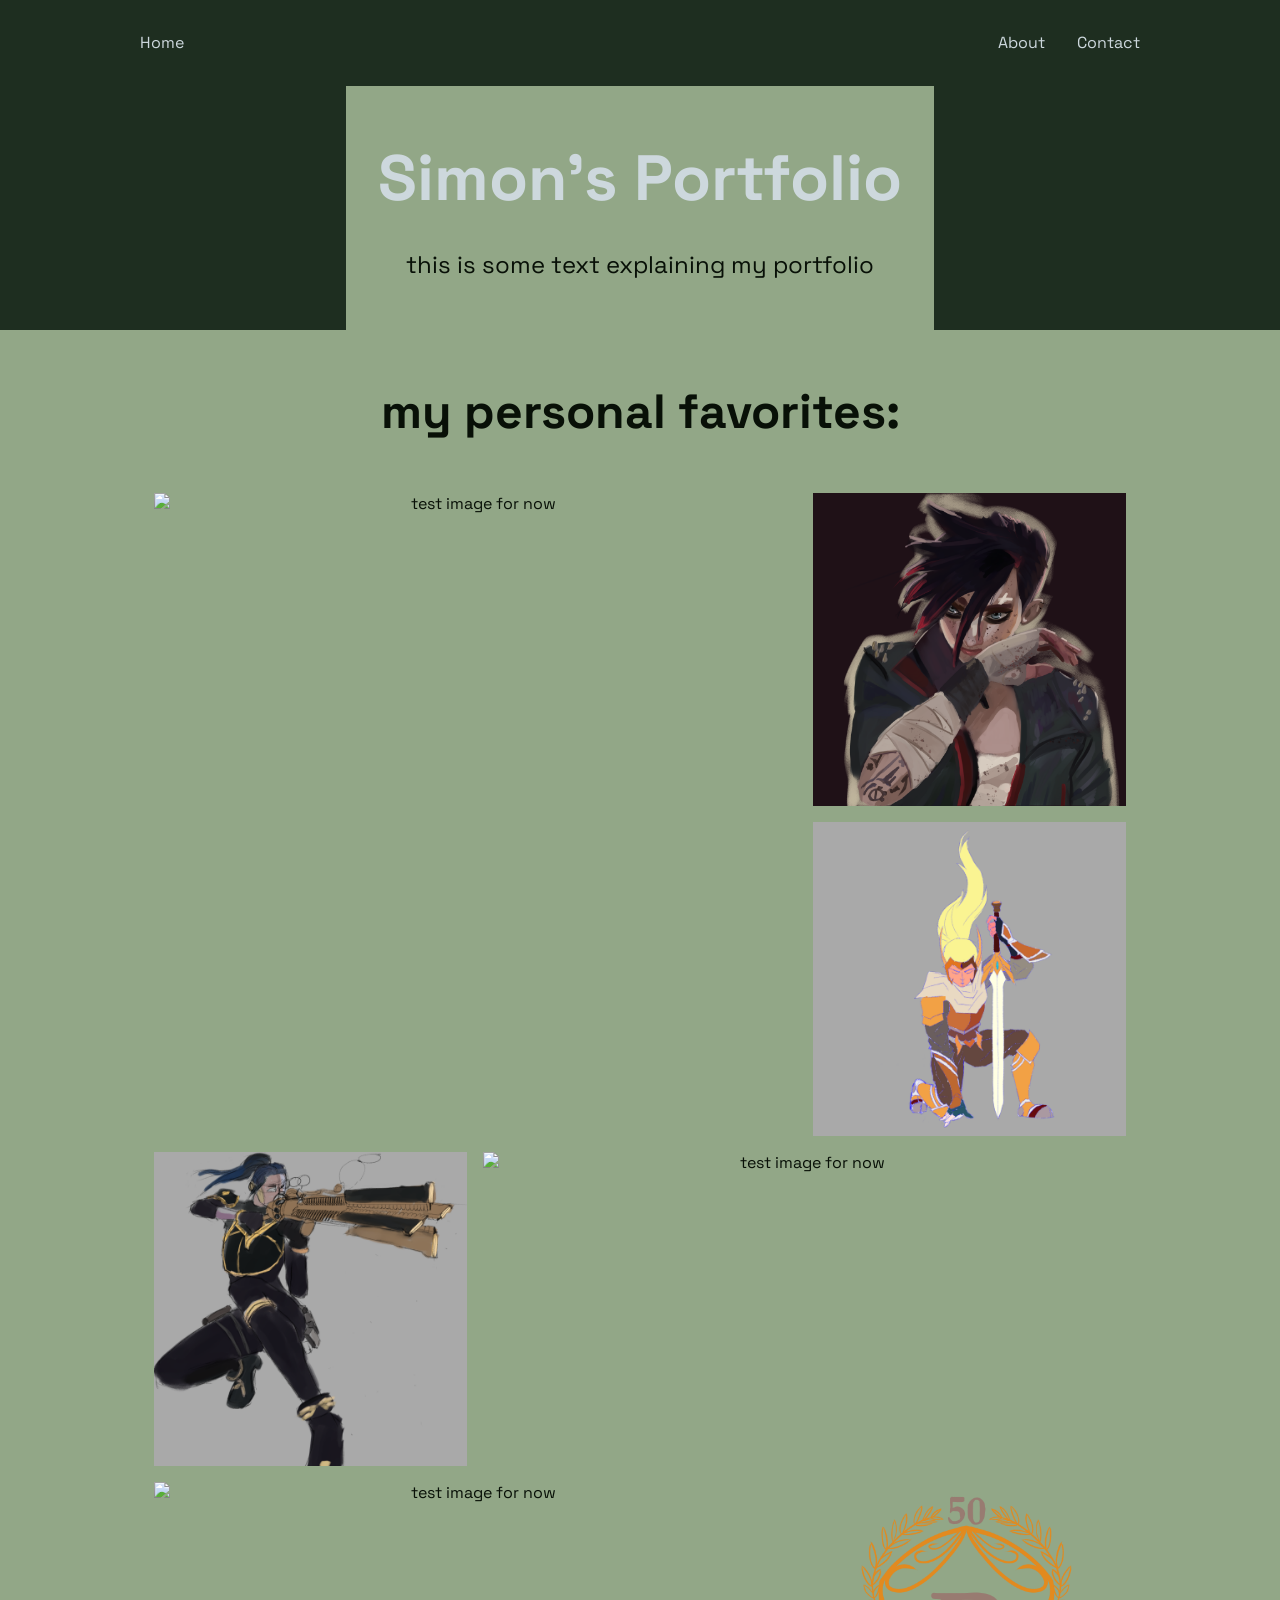
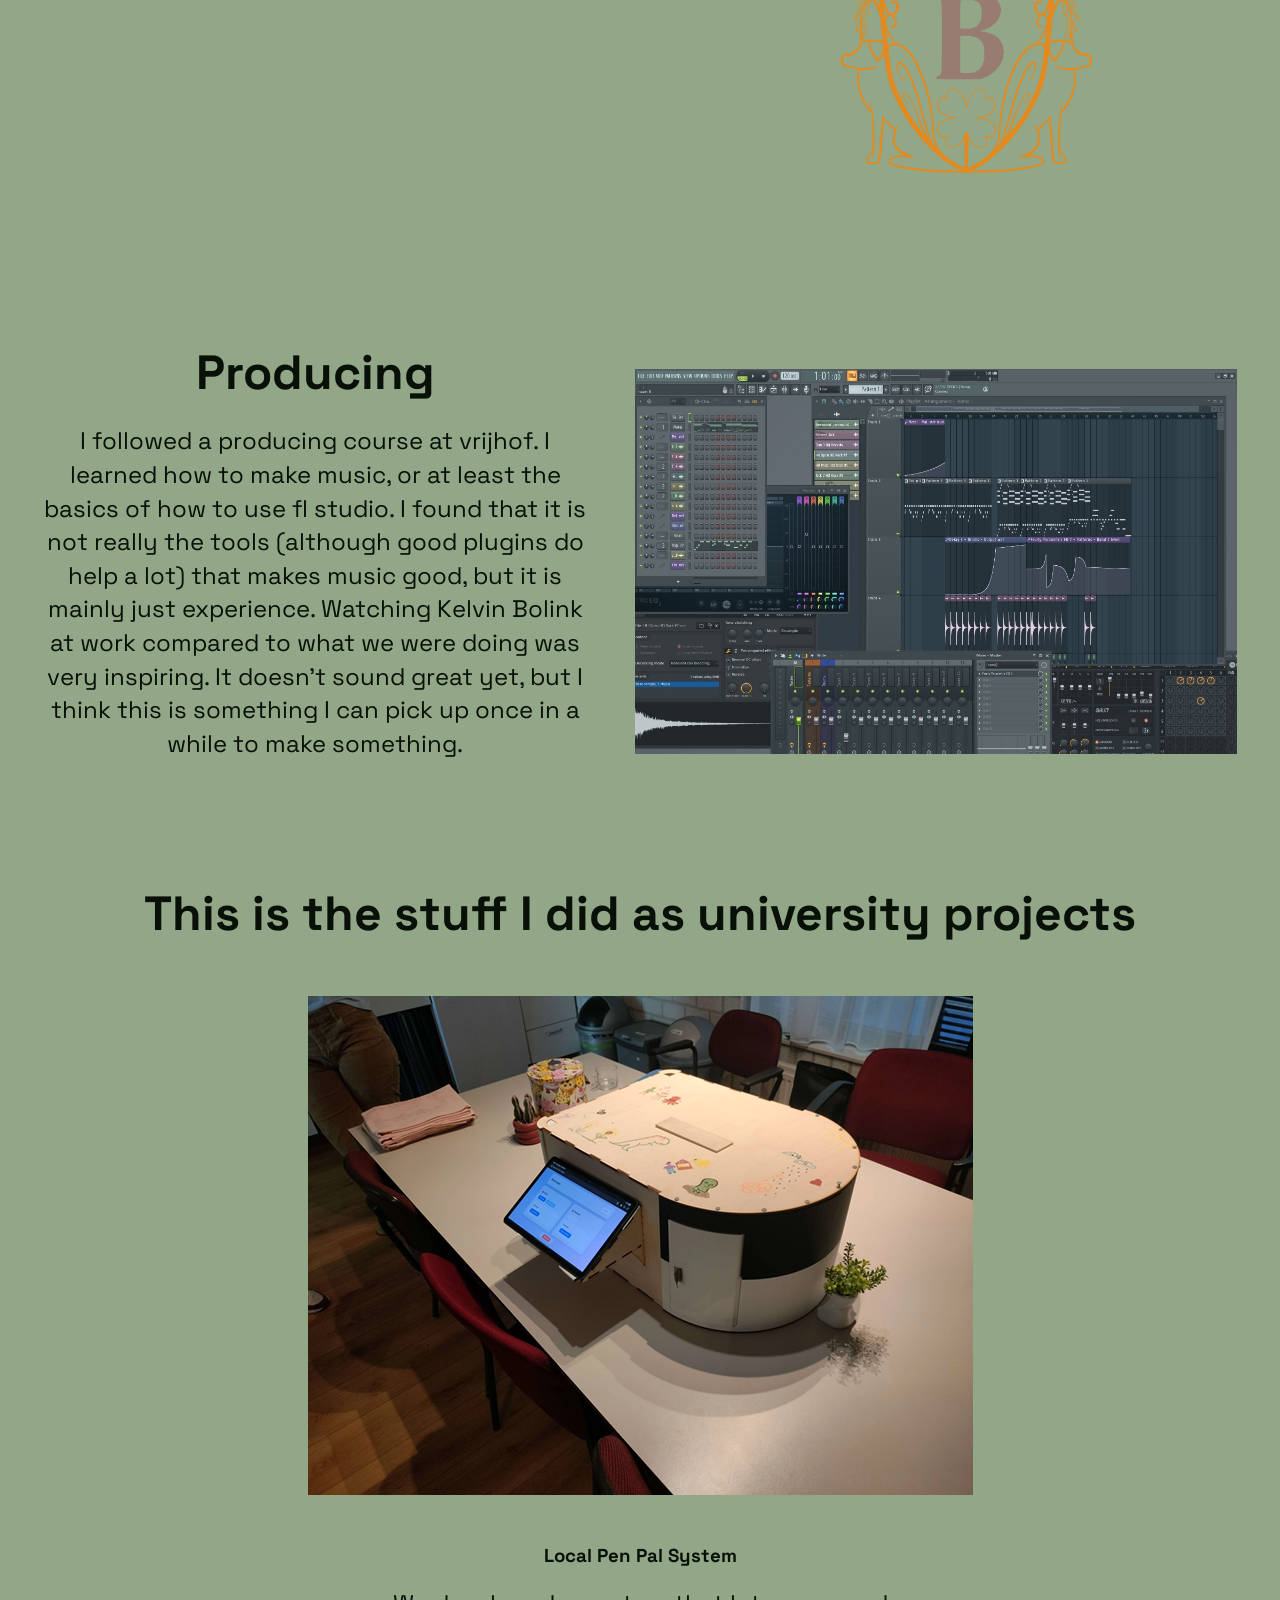
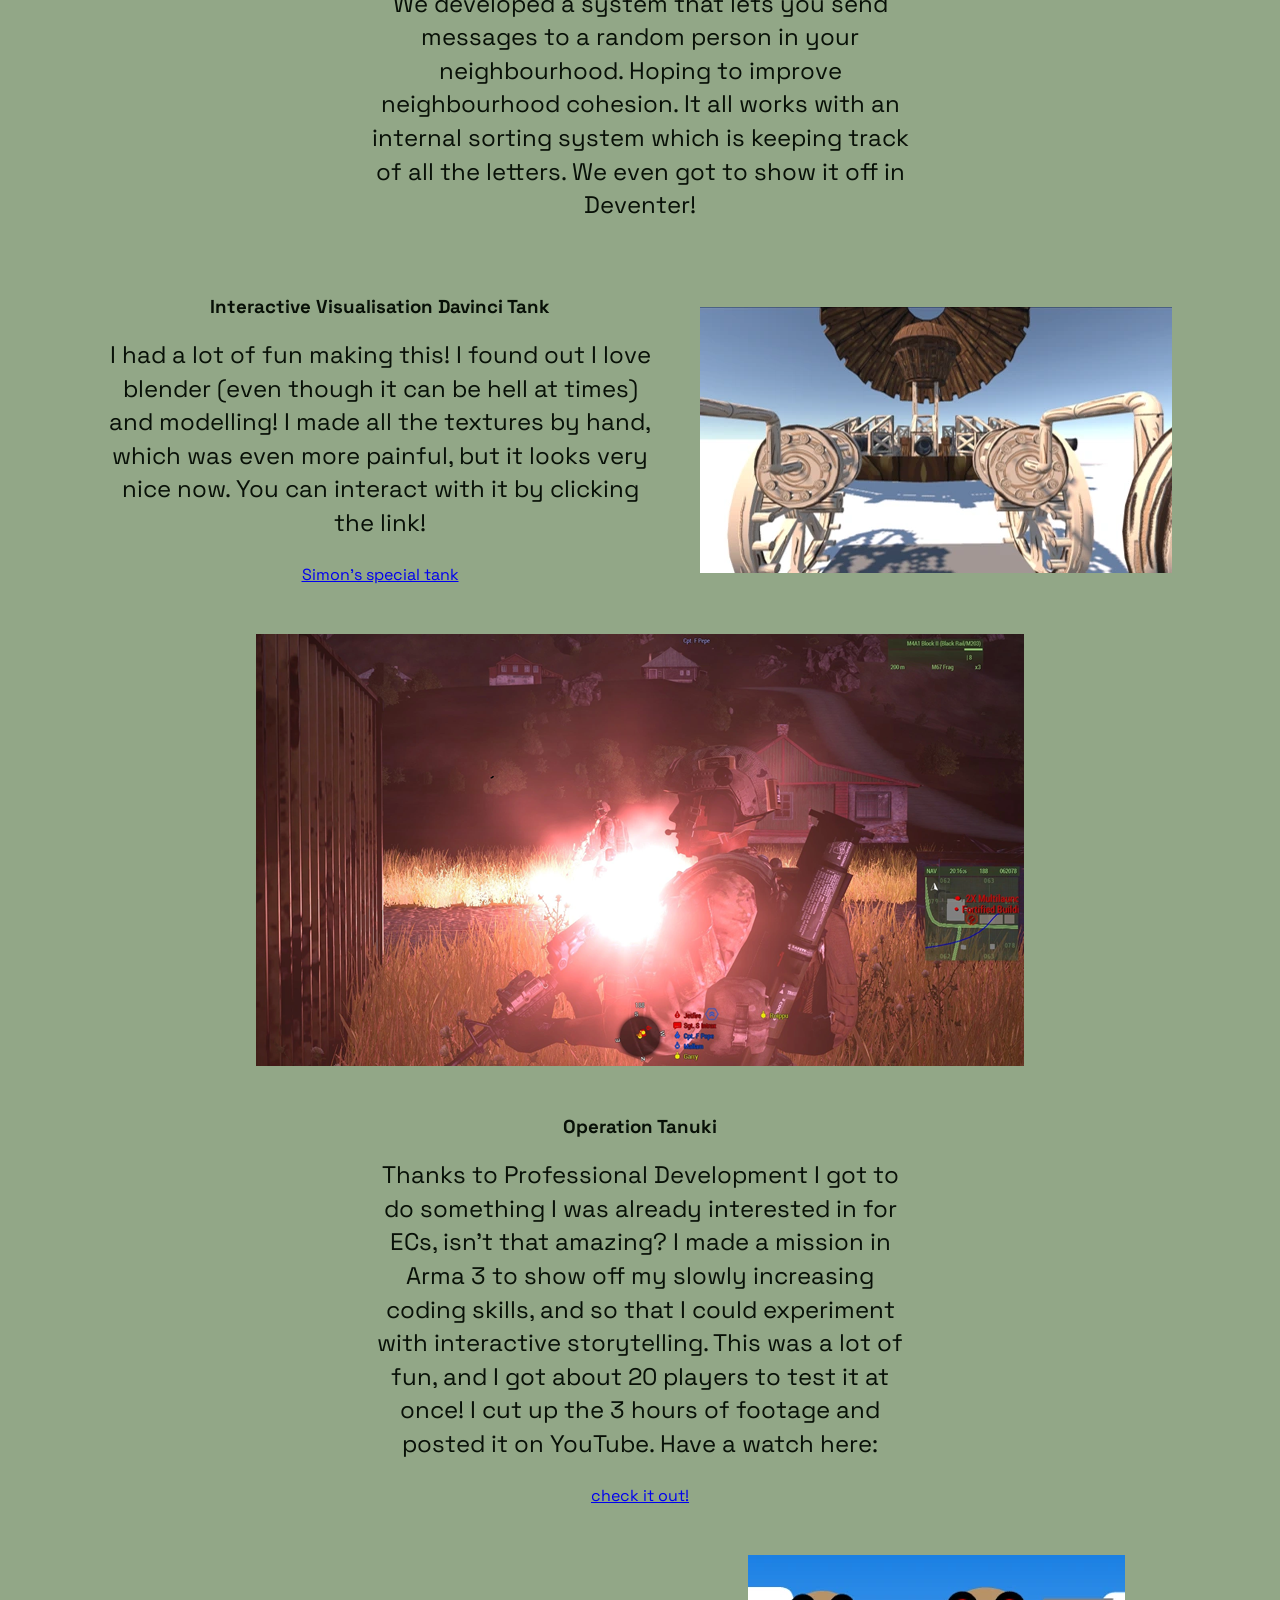
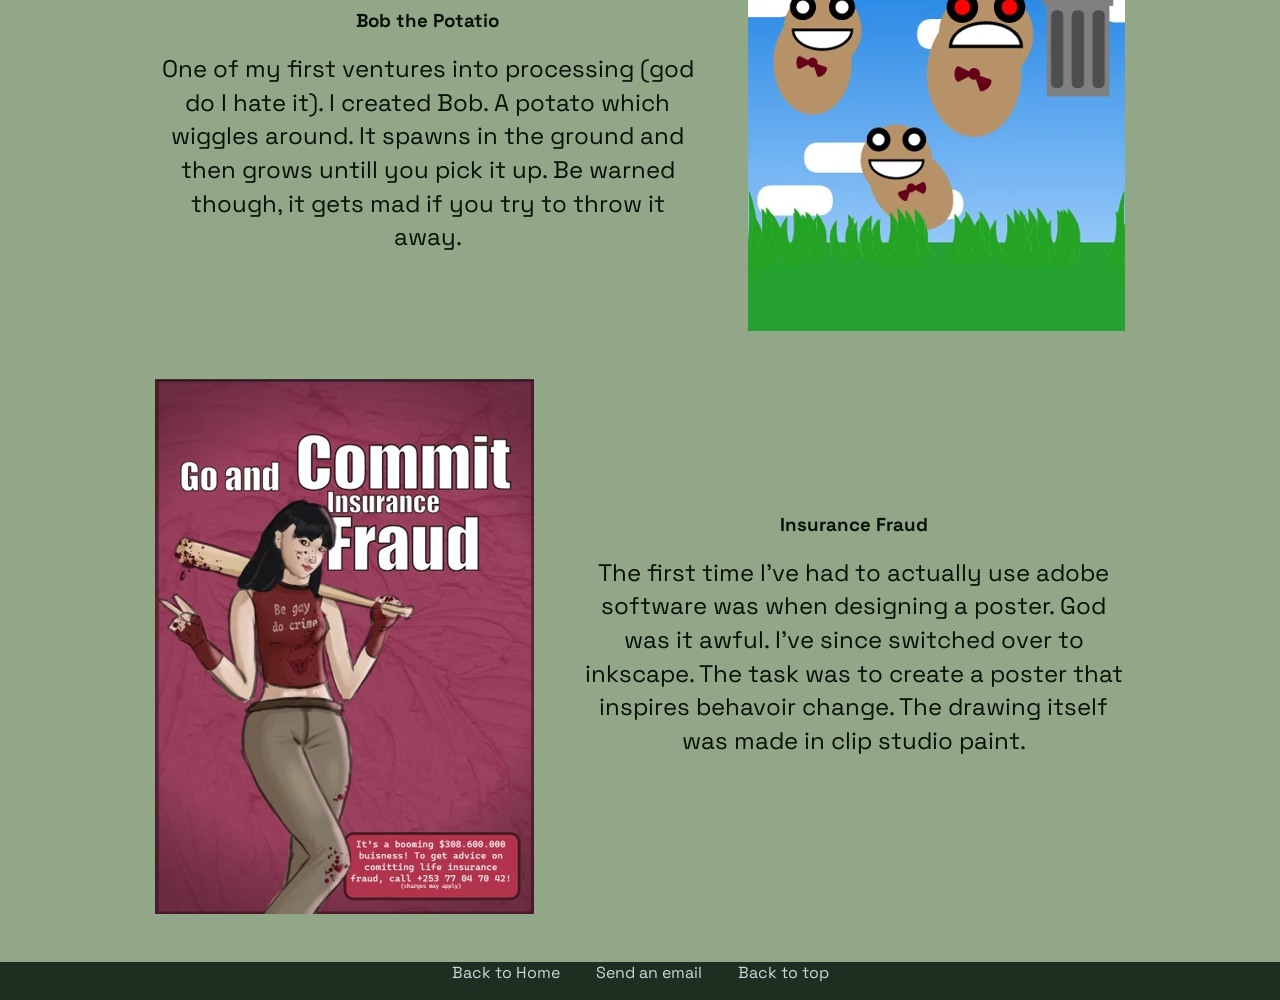
==== Portfolio.html @ a9d41f6f "first try for uploading to repo" ====
<!doctype html>
<html lang="en">
  <head>
    <link rel="preconnect" href="https://fonts.googleapis.com" />
    <link rel="preconnect" href="https://fonts.gstatic.com" crossorigin />
    <link
      href="https://fonts.googleapis.com/css2?family=Space+Grotesk:wght@300..700&display=swap"
      rel="stylesheet"
    />

    <meta charset="utf-8" />
    <meta name="viewport" content="width=device-width, initial-scale=1" />
    <title>Simon's Website</title>
    <link rel="stylesheet" href="css/style.css" />
    <meta name="description" content="" />

    <meta property="og:title" content="" />
    <meta property="og:type" content="" />
    <meta property="og:url" content="" />
    <meta property="og:image" content="" />
    <meta property="og:image:alt" content="" />

    <link rel="icon" href="/favicon.ico" sizes="any" />
    <link rel="icon" href="/icon.svg" type="image/svg+xml" />
    <link rel="apple-touch-icon" href="icon.png" />

    <link rel="manifest" href="site.webmanifest" />
    <meta name="theme-color" content="#fafafa" />
  </head>

  <body>
    <nav>
      <ul>
        <li><a href="index.html">Home</a></li>
        <li><a href="index.html#aboutMe">About</a></li>
        <!--      <li><a href="Portfolio.html">Portfolio</a></li>-->
        <li><a href="Contact.html">Contact</a></li>
      </ul>
    </nav>

    <header>
      <section>
        <h1>Simon's Portfolio</h1>
        <p>this is some text explaining my portfolio</p>
      </section>
    </header>

    <section id="myWork" class="center">
      <h2>my personal favorites:</h2>
      <div class="grid-container">
        <img
          style="grid-area: img1"
          src="img/portfolio/jinx.webp"
          alt="test image for now"
        />
        <img
          style="grid-area: img2"
          src="img/portfolio/Goth VI.webp"
          alt="test image for now"
        />
        <img
          style="grid-area: img3"
          src="img/portfolio/sheRaSword.webp"
          alt="test image for now"
        />
        <img
          style="grid-area: img4"
          src="img/portfolio/zoey full illustration.webp"
          alt="test image for now"
          height="3000"
        />
        <img
          style="grid-area: img5"
          src="img/portfolio/Caitlin sniper pose.webp"
          alt="test image for now"
        />
        <!-- <img
          style="grid-area: img6"
          src="img/portfolio/CVBanner.webp"
          alt="test image for now"
        /> -->
        <img
          style="grid-area: img7"
          src="img/portfolio/Bruijntjes Logo.webp"
          alt="test image for now"
        />
        <img
          style="grid-area: img8"
          src="img/portfolio/quick background.webp"
          alt="test image for now"
        />
      </div>
    </section>

    <section>
      <div class="flex-container">
        <div class="text-container">
          <h2>Producing</h2>
          <p>
            I followed a producing course at vrijhof. I learned how to make
            music, or at least the basics of how to use fl studio. I found that
            it is not really the tools (although good plugins do help a lot)
            that makes music good, but it is mainly just experience. Watching
            Kelvin Bolink at work compared to what we were doing was very
            inspiring. It doesn’t sound great yet, but I think this is something
            I can pick up once in a while to make something.
          </p>
        </div>
        <img src="img/doesThisWork.svg" alt="placeHolder picture" />
      </div>
    </section>

    <section id="uniWork">
      <h2>This is the stuff I did as university projects</h2>

      <div class="flex-container">
        <img src="img/localPenPal.png" alt="placeHolder picture" />
        <div class="text-container">
          <h3>Local Pen Pal System</h3>
          <p>
            We developed a system that lets you send messages to a random person
            in your neighbourhood. Hoping to improve neighbourhood cohesion. It
            all works with an internal sorting system which is keeping track of
            all the letters. We even got to show it off in Deventer!
          </p>
        </div>
      </div>

      <div class="flex-container">
        <div class="text-container">
          <h3>Interactive Visualisation Davinci Tank</h3>
          <p>
            I had a lot of fun making this! I found out I love blender (even
            though it can be hell at times) and modelling! I made all the
            textures by hand, which was even more painful, but it looks very
            nice now. You can interact with it by clicking the link!
          </p>
          <a href="https://simonusios.itch.io/simons-special-tank">
            Simon's special tank
          </a>
        </div>
        <img src="img/DavinciTank.webp" alt="placeHolder picture" />
      </div>

      <div class="flex-container">
        <img src="img/tanuki.png" alt="placeHolder picture" />
        <div class="text-container">
          <h3>Operation Tanuki</h3>
          <p>
            Thanks to Professional Development I got to do something I was
            already interested in for ECs, isn’t that amazing? I made a mission
            in Arma 3 to show off my slowly increasing coding skills, and so
            that I could experiment with interactive storytelling. This was a
            lot of fun, and I got about 20 players to test it at once! I cut up
            the 3 hours of footage and posted it on YouTube. Have a watch here:
          </p>
          <a href="https://www.youtube.com/watch?v=p8fA6jnLp0Q">
            check it out!
          </a>
        </div>
      </div>

      <div class="flex-container">
        <div class="text-container">
          <h3>Bob the Potatio</h3>
          <p>
            One of my first ventures into processing (god do I hate it). I
            created Bob. A potato which wiggles around. It spawns in the ground
            and then grows untill you pick it up. Be warned though, it gets mad
            if you try to throw it away.
          </p>
        </div>
        <img src="img/bobPotato.webp" alt="placeHolder picture" />
      </div>

      <div class="flex-container">
        <img src="img/insuranceFraud.webp" alt="placeHolder picture" />
        <div class="text-container">
          <h3>Insurance Fraud</h3>
          <p>
            The first time I've had to actually use adobe software was when
            designing a poster. God was it awful. I've since switched over to
            inkscape. The task was to create a poster that inspires behavoir
            change. The drawing itself was made in clip studio paint.
          </p>
        </div>
      </div>
    </section>

    <footer>
      <a href="index.html">Back to Home</a>
      <a href="mailto:info@simondebruijn.com">Send an email</a>
      <a href="#myWork">Back to top</a>
    </footer>


    <audio id="waterDrop">
      <source src="sound/waterDrop.mp3" />
    </audio>

    <script src="js/playButtonFx.js"></script>
  </body>
</html>
---- css/style.css ----
/*! HTML5 Boilerplate v9.0.1 | MIT License | https://html5boilerplate.com/ */

/* main.css 3.0.0 | MIT License | https://github.com/h5bp/main.css#readme */
/*
 * What follows is the result of much research on cross-browser styling.
 * Credit left inline and big thanks to Nicolas Gallagher, Jonathan Neal,
 * Kroc Camen, and the H5BP dev community and team.
 */

/* ==========================================================================
   Base styles: opinionated defaults
   ========================================================================== */
/* :root {
  --baseColour: #c3c3c3;
  --primaryColour: #c27ce1;
  --secondaryColour: #007bff;
  --textColour: #010918;
  --accentColour: #f8fff8;
  --accentColourRGB: 150, 150, 150;

} */
:root {
  --baseColour: #1e2e20;
  --primaryColour: #3d563e;
  --primaryLightColour: #92a787;
  --secondaryColour: #7992a0;
  --textColour: #081007;
  --accentColour: #cdd8dd;
  --accentColourRGB: 150, 150, 150;
}

* {
  margin: 0;
  padding: 0;
  box-sizing: border-box;
}

html,
body {
  /*height: 100%;*/
  /*this centers it in the middle of the screen roughly, could be useful*/
}

html {
  color: var(--textColour);
  font-size: 1em;
  line-height: 1.4;
  scroll-behavior: smooth;
  font-family: "Space Grotesk", sans-serif;
}

body {
  background-color: var(--baseColour);
  width: 100%;
  max-width: 2560px;
  aspect-ratio: 16 / 9;
}

header {
  display: flex;
  justify-content: center;
  align-items: center;
  /* height: 100vh; */
}

nav {
  margin: 2em auto 2em auto;
  width: min(1000px, 100%);
  max-height: 5vh;
  color: var(--accentColour);
}

nav ul {
  display: flex;
  align-items: center;
  list-style-type: none;
  gap: 2em;
}

nav li:first-child {
  margin-right: auto;
}

nav a {
  text-decoration: none;
  color: var(--accentColour);
}

nav a:hover {
  text-decoration: underline;
}

section {
  padding: 3em min(2em, 15%);
  background-color: var(--primaryLightColour);
  text-align: center;
  /* max-height: 50vh; */
}

section p {
  margin-top: 1em;
  font-size: 1.5rem;
}

/* section#myWork {
  background-color: var(--secondaryColour);
} */

#aboutMe {
  background-color: var(--primaryColour);
}

details {
  margin-top: 1em;
  background-color: var(--primaryColour);
}

details summary {
  padding: 1em;
  font-size: 1.7rem;
}

details p {
  padding: 0 2em 2em 2em;
}

footer {
  padding-bottom: 1em;
  text-align: center;
  color: var(--accentColour);
}
footer a {
  margin: 0 1em;
  text-decoration: none;
  color: var(--accentColour);
}

footer a:hover {
  text-decoration: underline;
}

h1 {
  color: var(--accentColour);
  font-size: 4em;
}

h2 {
  font-size: 3rem;
}

p {
  margin-top: 0.2em;
}

img {
  max-width: 100%;
  height: auto;
  display: block; 
}

.center {
  display: flex;
  flex-direction: column;
  justify-content: center;
  align-items: center;
  text-align: center;
  margin: auto;
}

.gradient {
  background: var(--baseColour);
  background: linear-gradient(
    0deg,
    var(--baseColour) 0%,
    var(--primaryColour) 50%,
    var(--primaryLightColour) 100%
  );
}

.flex-container {
  margin-top: 3em;
  display: flex;
  justify-content: center;
  align-items: center;
  flex-wrap: wrap;
  gap: 3em;
}

.text-container {
  flex: 0 1 34em;
}

.text-container p {
  margin: 0.75em 0 1em 0;
  font-size: 1.5rem;
}

.grid-container {
  margin: 3em, 10vw, 3em, 10vw;
  padding-top: 3em;
  display: grid;
  width: 80%;
  grid-template-columns: repeat(3, 1fr);
  grid-template-rows: repeat(4, auto);
  grid-template-areas:
    "img1 img1 img2"
    "img1 img1 img3"
    "img5 img4 img4"
    "img8 img8 img7";
  gap: 1em;
}

.grid-container img {
  /* display: block; */
  object-fit: contain;
  width: 100%;
  height: 100%;
  transition: 100ms ease;
}

.grid-container img:hover {
  transform: scale(1.1);
}

.button-group {
  display: flex;
  justify-content: center;
  align-items: center;
  text-align: center;
  gap: 2em;
  margin-top: 2em;
}

.button-class {
  background-color: rgba(var(--accentColourRGB), 0.6);
  border: 4px solid var(--accentColour);
  color: white;
  padding: 10px 20px;
  text-align: center;
  text-decoration: none;
  display: inline-block;
  font-size: 16px;
  /*margin: .75em 0 1em 0;*/
  cursor: pointer;
  border-radius: 20px;
}

/*
 * Remove text-shadow in selection highlight:
 * https://twitter.com/miketaylr/status/12228805301
 *
 * Customize the background color to match your design.
 */

::-moz-selection {
  background: #b3d4fc;
  text-shadow: none;
}

::selection {
  background: #b3d4fc;
  text-shadow: none;
}

/*
 * A better looking default horizontal rule
 */

hr {
  display: block;
  height: 1px;
  border: 0;
  border-top: 1px solid #ccc;
  margin: 1em 0;
  padding: 0;
}

/*
 * Remove the gap between audio, canvas, iframes,
 * images, videos and the bottom of their containers:
 * https://github.com/h5bp/html5-boilerplate/issues/440
 */

audio,
canvas,
iframe,
img,
svg,
video {
  vertical-align: middle;
}

/*
 * Remove default fieldset styles.
 */

fieldset {
  border: 0;
  margin: 0;
  padding: 0;
}

/*
 * Allow only vertical resizing of textareas.
 */

textarea {
  resize: vertical;
}

/* ==========================================================================
   Author's custom styles
   ========================================================================== */

/* ==========================================================================
   Helper classes
   ========================================================================== */

/*
 * Hide visually and from screen readers
 */

.hidden,
[hidden] {
  display: none !important;
}

/*
 * Hide only visually, but have it available for screen readers:
 * https://snook.ca/archives/html_and_css/hiding-content-for-accessibility
 *
 * 1. For long content, line feeds are not interpreted as spaces and small width
 *    causes content to wrap 1 word per line:
 *    https://medium.com/@jessebeach/beware-smushed-off-screen-accessible-text-5952a4c2cbfe
 */

.visually-hidden {
  border: 0;
  clip: rect(0, 0, 0, 0);
  height: 1px;
  margin: -1px;
  overflow: hidden;
  padding: 0;
  position: absolute;
  white-space: nowrap;
  width: 1px;
  /* 1 */
}

/*
 * Extends the .visually-hidden class to allow the element
 * to be focusable when navigated to via the keyboard:
 * https://www.drupal.org/node/897638
 */

.visually-hidden.focusable:active,
.visually-hidden.focusable:focus {
  clip: auto;
  height: auto;
  margin: 0;
  overflow: visible;
  position: static;
  white-space: inherit;
  width: auto;
}

/*
 * Hide visually and from screen readers, but maintain layout
 */

.invisible {
  visibility: hidden;
}

/*
 * Clearfix: contain floats
 *
 * The use of `table` rather than `block` is only necessary if using
 * `::before` to contain the top-margins of child elements.
 */

.clearfix::before,
.clearfix::after {
  content: "";
  display: table;
}

.clearfix::after {
  clear: both;
}

/* ==========================================================================
   EXAMPLE Media Queries for Responsive Design.
   These examples override the primary ('mobile first') styles.
   Modify as content requires.
   ========================================================================== */
/* these pixel values have to be adjusted up to the point where the wrapping happens and stuff moves when you make the screen smaller */
@media (max-width: 988px) {
  header {
    text-align: center;
  }
  header .text-container {
    padding-top: 0;
  }
}

/* these pixel values have to be adjusted up to the point where the navbar links start to collide */
@media (max-width: 640px) {
  nav li {
    display: none;
  }
  /*block any buttons except the first ant the last*/
  nav li:first-child,
  nav li:last-child {
    display: block;
  }

  header {
    margin-top: 0;
  }

  .button-class {
    margin-top: 0.5em;
    width: 100%;
  }
  /*allign everything into a vertical collum*/
  .grid-container {
    display: flex;
    flex-direction: column;
  }

  .text-container p {
    font-size: 0.9rem;
  }

  h2 {
    font-size: 1.5rem;
  }
}

@media only screen and (min-width: 35em) {
  /* Style adjustments for viewports that meet the condition */
}

@media print,
  (-webkit-min-device-pixel-ratio: 1.25),
  (min-resolution: 1.25dppx),
  (min-resolution: 120dpi) {
  /* Style adjustments for high resolution devices */
}

/* ==========================================================================
   Print styles.
   Inlined to avoid the additional HTTP request:
   https://www.phpied.com/delay-loading-your-print-css/
   ========================================================================== */

@media print {
  *,
  *::before,
  *::after {
    background: #fff !important;
    color: #000 !important;
    /* Black prints faster */
    box-shadow: none !important;
    text-shadow: none !important;
  }

  a,
  a:visited {
    text-decoration: underline;
  }

  a[href]::after {
    content: " (" attr(href) ")";
  }

  abbr[title]::after {
    content: " (" attr(title) ")";
  }

  /*
   * Don't show links that are fragment identifiers,
   * or use the `javascript:` pseudo protocol
   */
  a[href^="#"]::after,
  a[href^="javascript:"]::after {
    content: "";
  }

  pre {
    white-space: pre-wrap !important;
  }

  pre,
  blockquote {
    border: 1px solid #999;
    page-break-inside: avoid;
  }

  tr,
  img {
    page-break-inside: avoid;
  }

  p,
  h2,
  h3 {
    orphans: 3;
    widows: 3;
  }

  h2,
  h3 {
    page-break-after: avoid;
  }
}
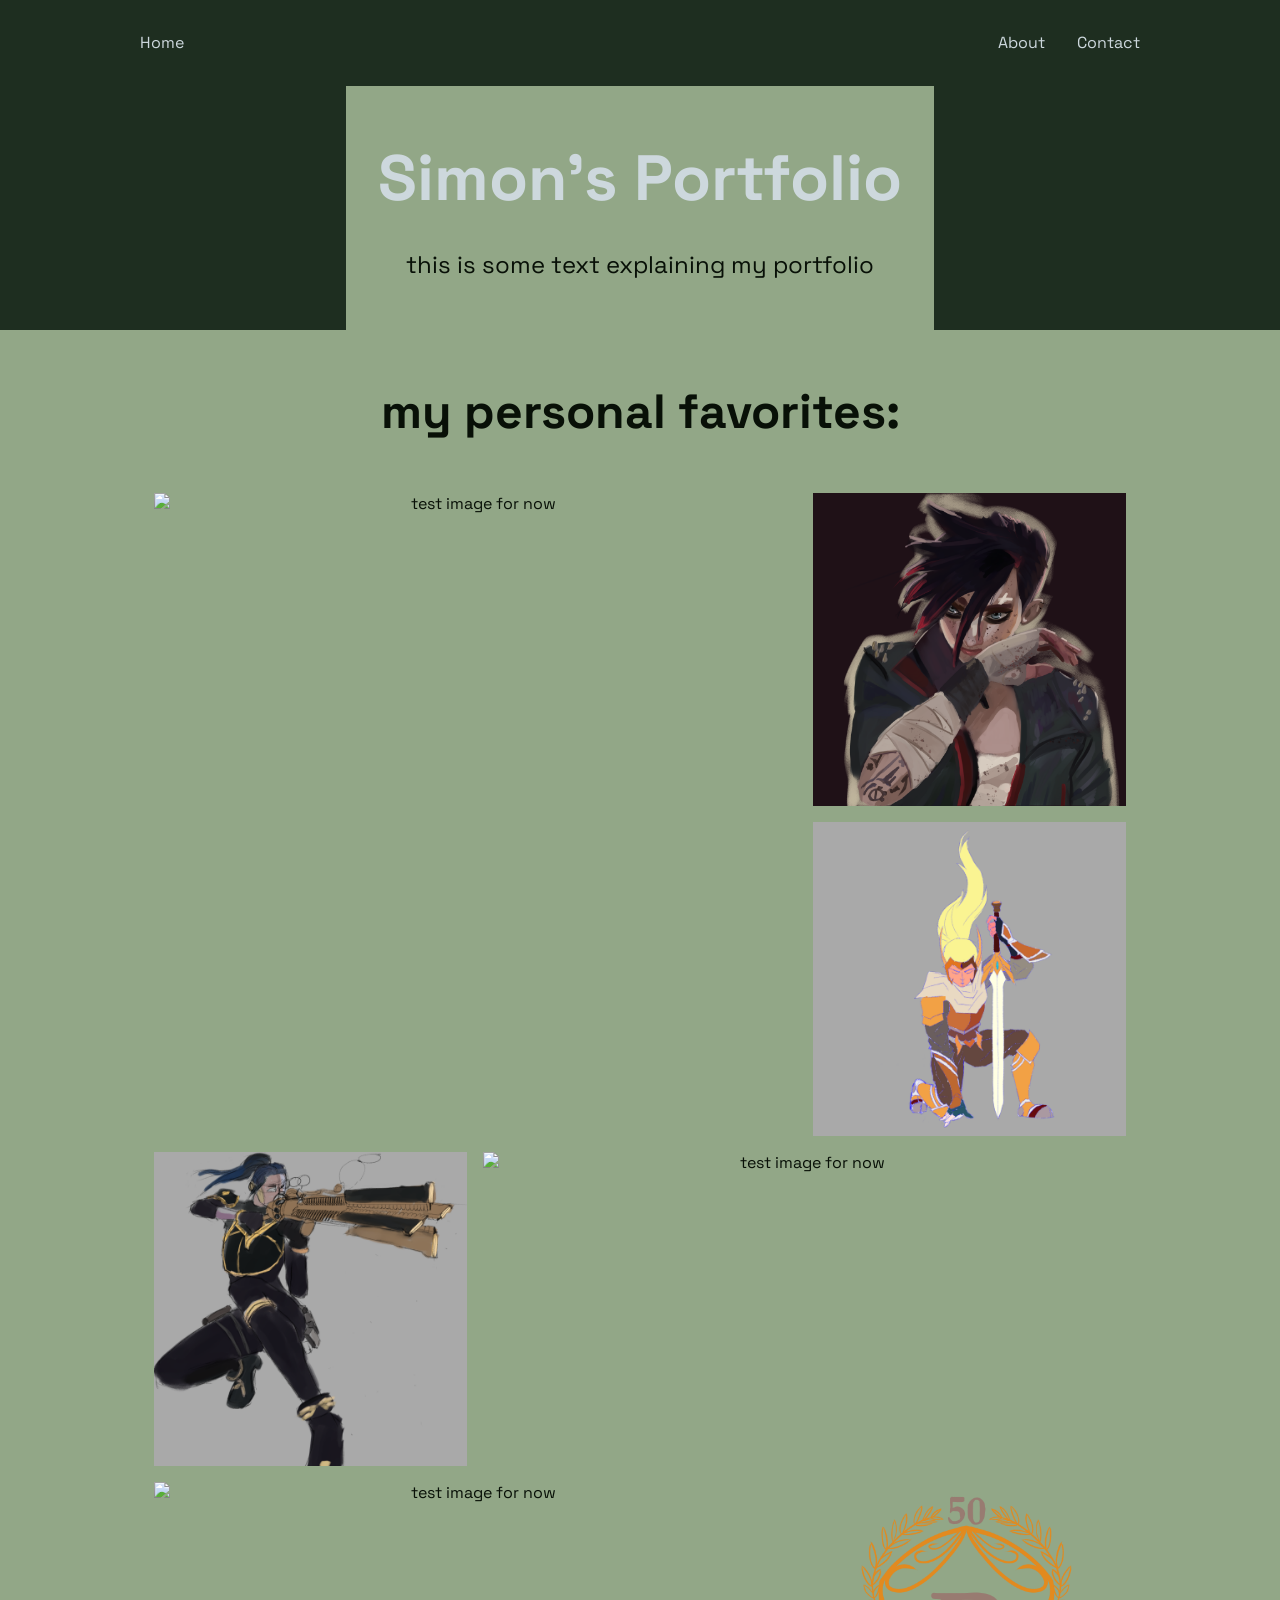
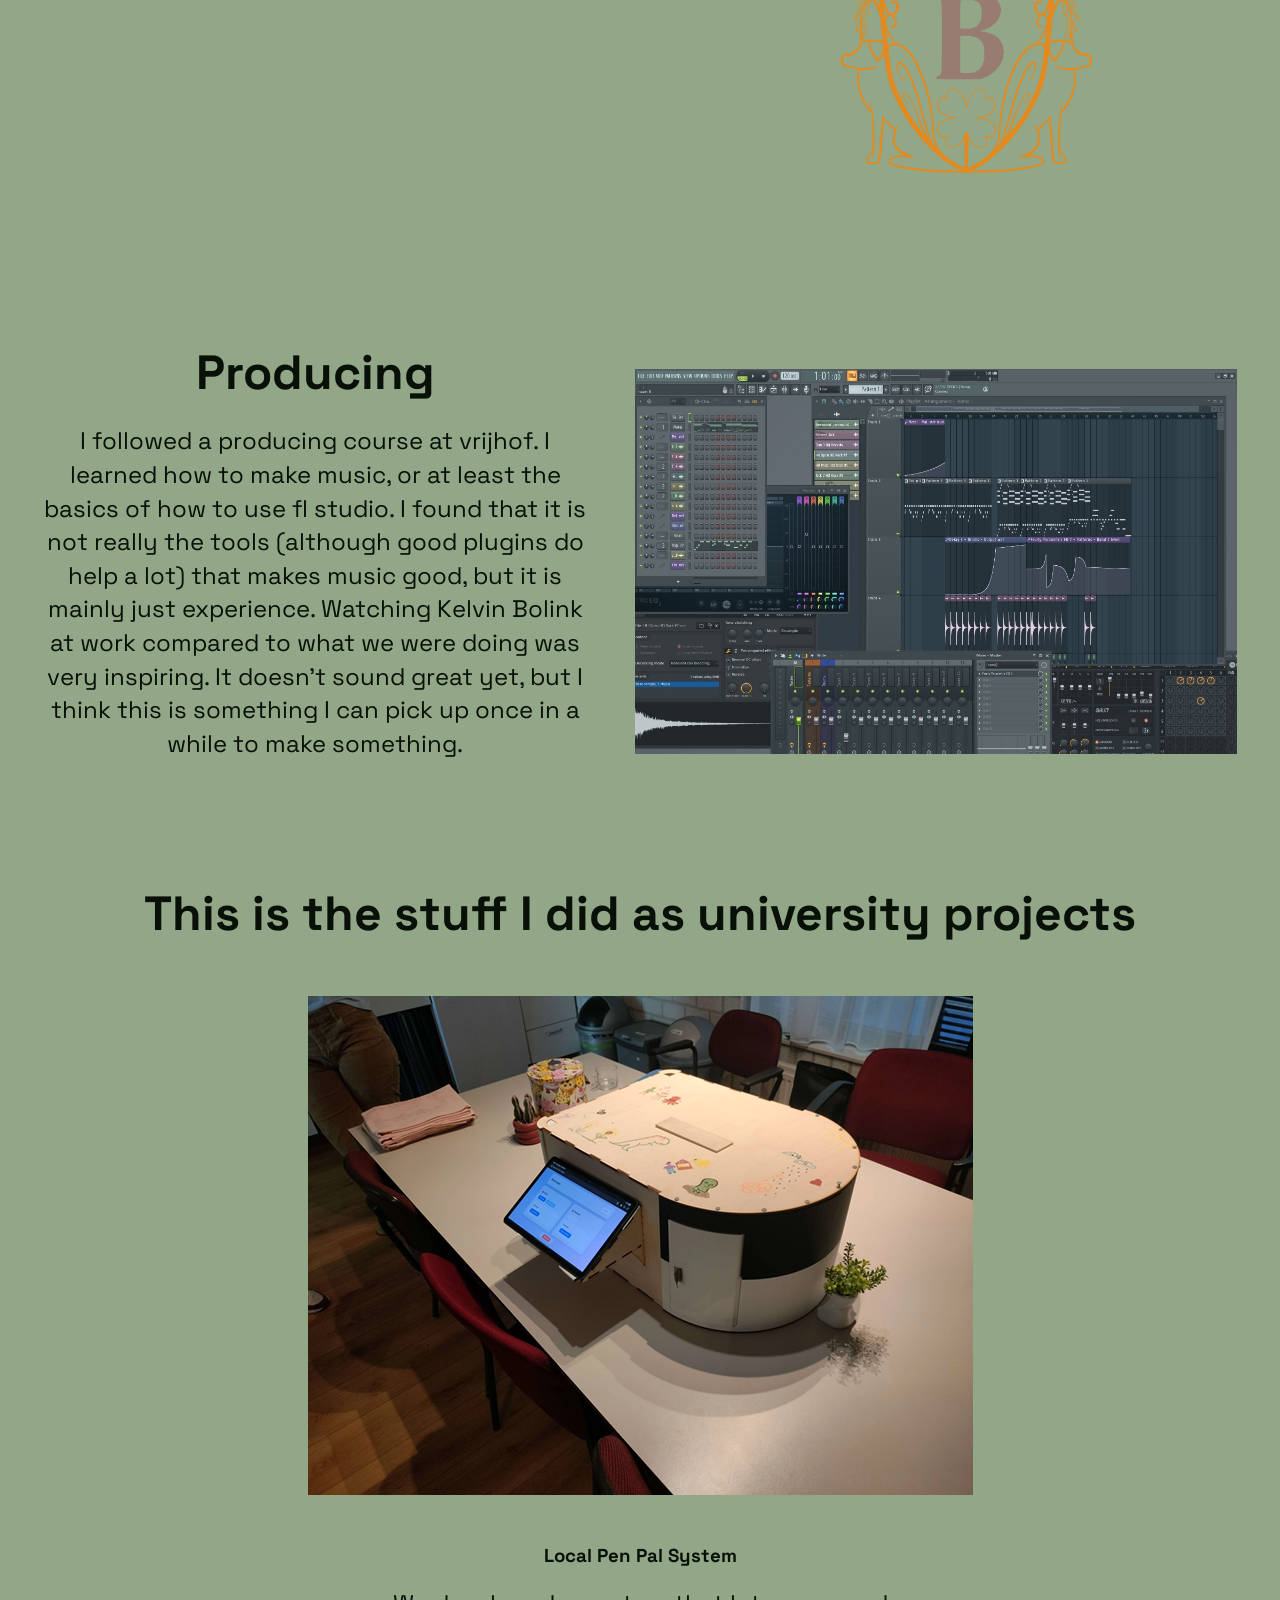
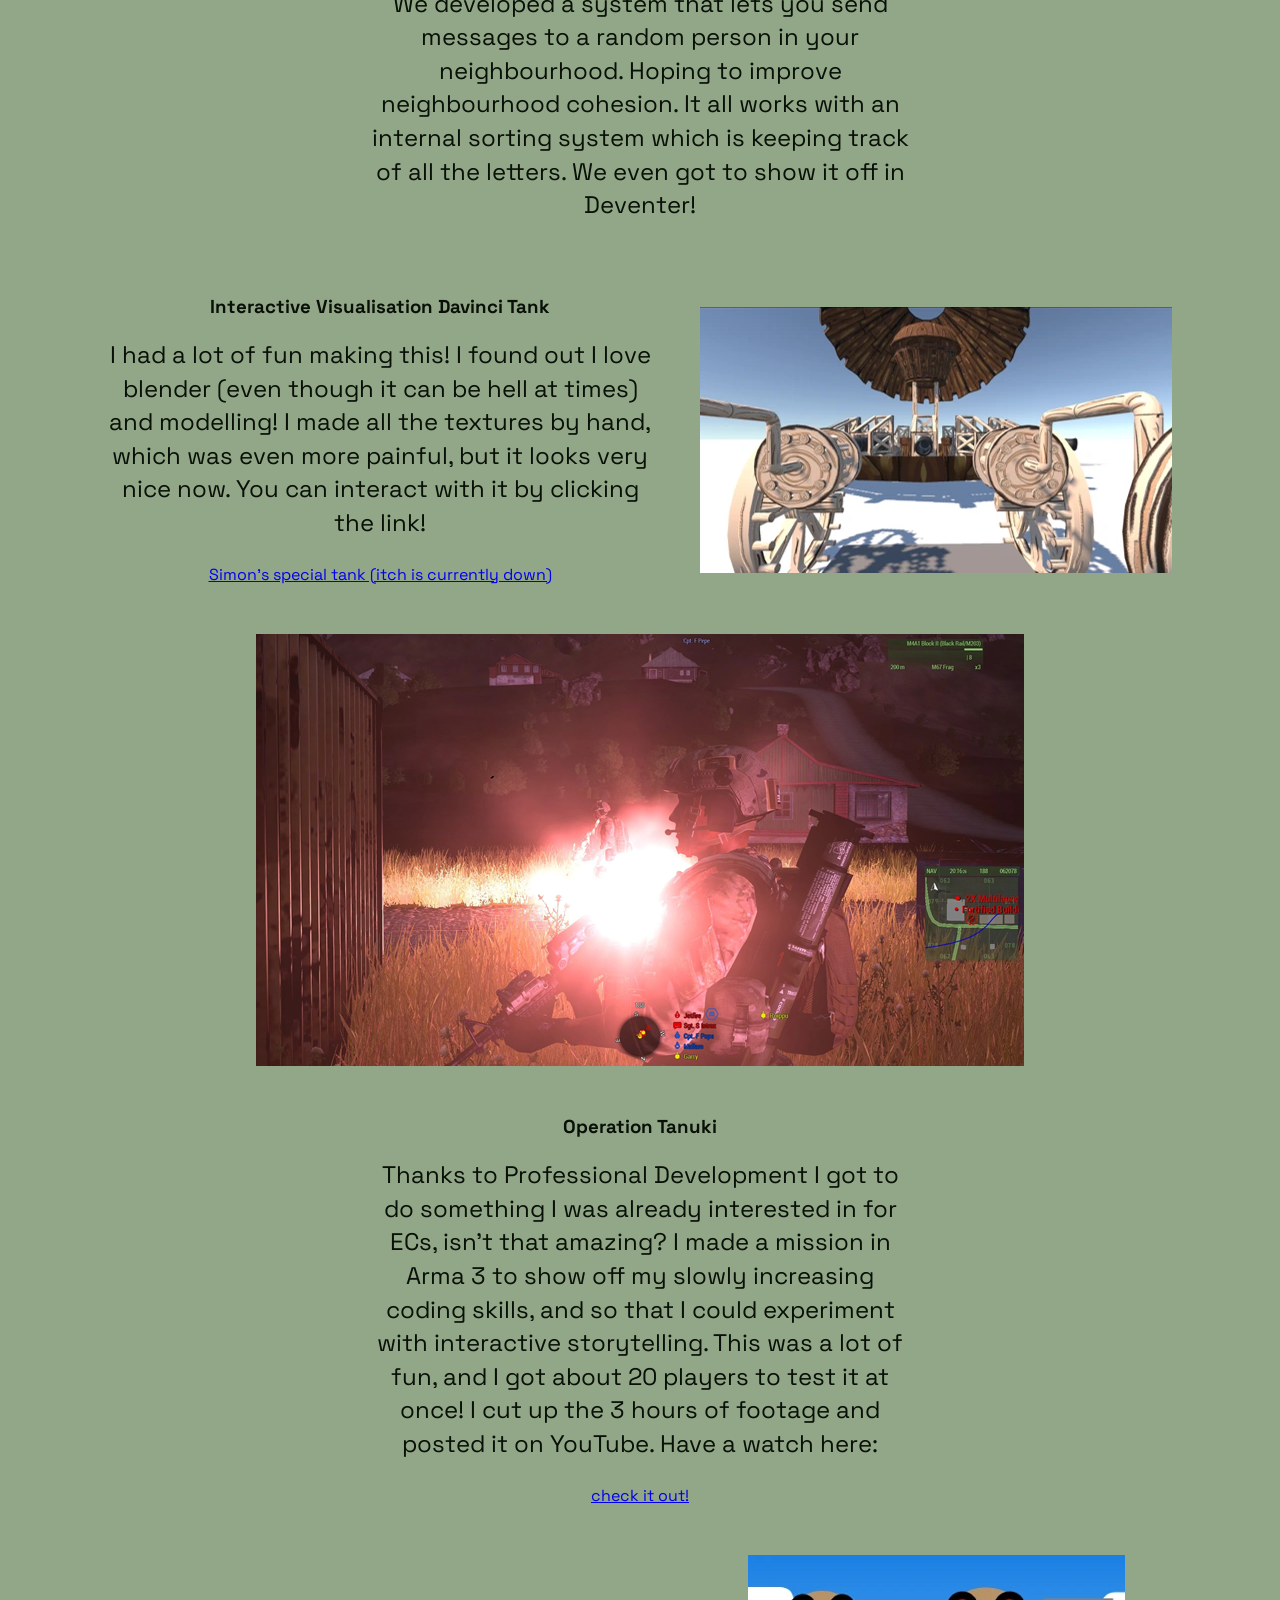
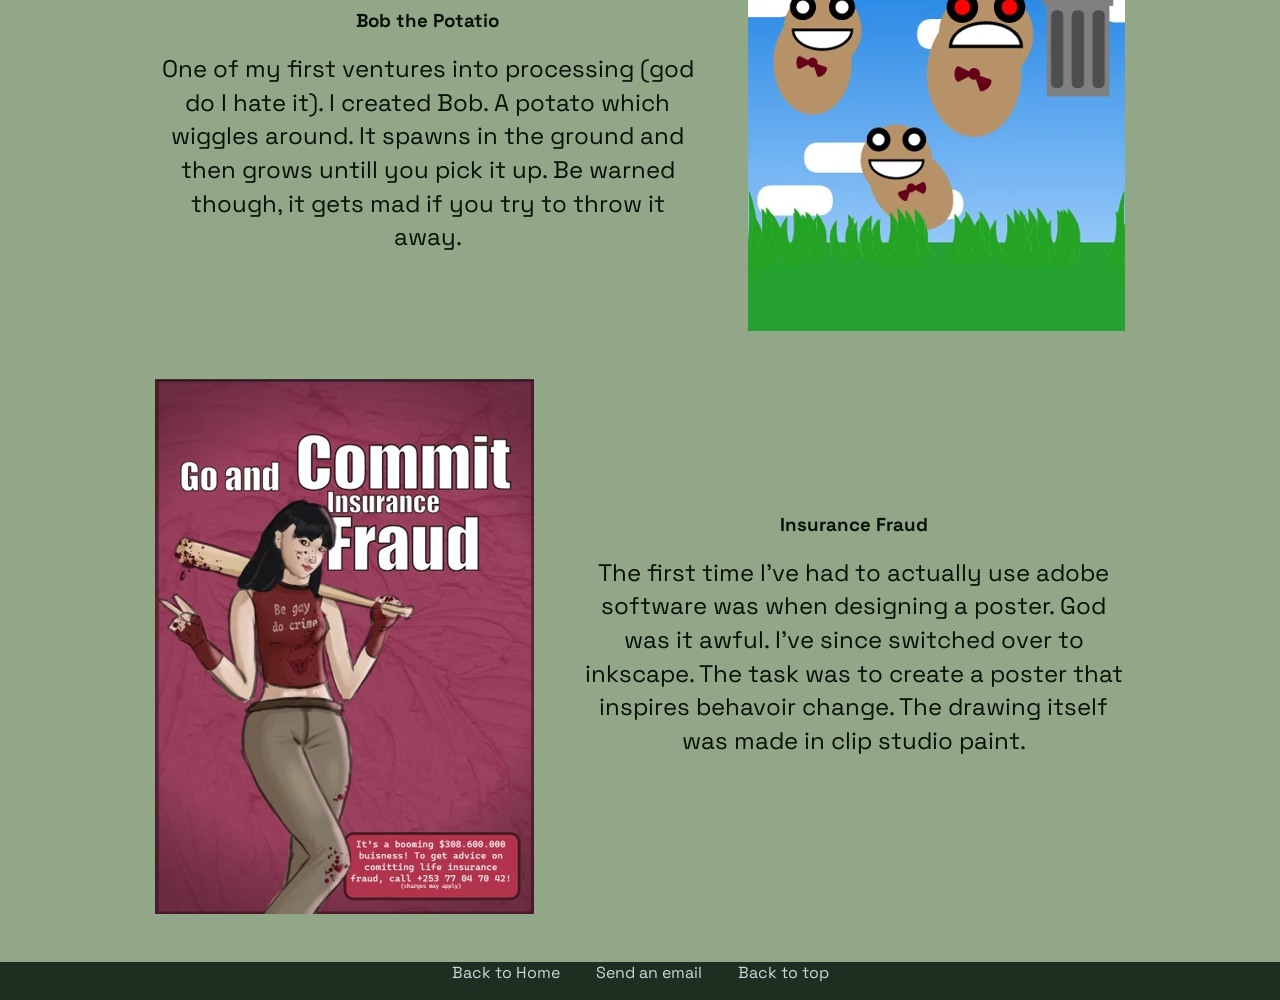
==== commit f0800be0: "modified the links pointing to external websites to open in new tab." ====
--- a/Portfolio.html
+++ b/Portfolio.html
@@ -135,8 +135,8 @@
             textures by hand, which was even more painful, but it looks very
             nice now. You can interact with it by clicking the link!
           </p>
-          <a href="https://simonusios.itch.io/simons-special-tank">
-            Simon's special tank
+          <a target="_blank" href="https://simonusios.itch.io/simons-special-tank">
+            Simon's special tank (itch is currently down)
           </a>
         </div>
         <img src="img/DavinciTank.webp" alt="placeHolder picture" />
@@ -154,7 +154,7 @@
             lot of fun, and I got about 20 players to test it at once! I cut up
             the 3 hours of footage and posted it on YouTube. Have a watch here:
           </p>
-          <a href="https://www.youtube.com/watch?v=p8fA6jnLp0Q">
+          <a target="_blank" href="https://www.youtube.com/watch?v=p8fA6jnLp0Q">
             check it out!
           </a>
         </div>
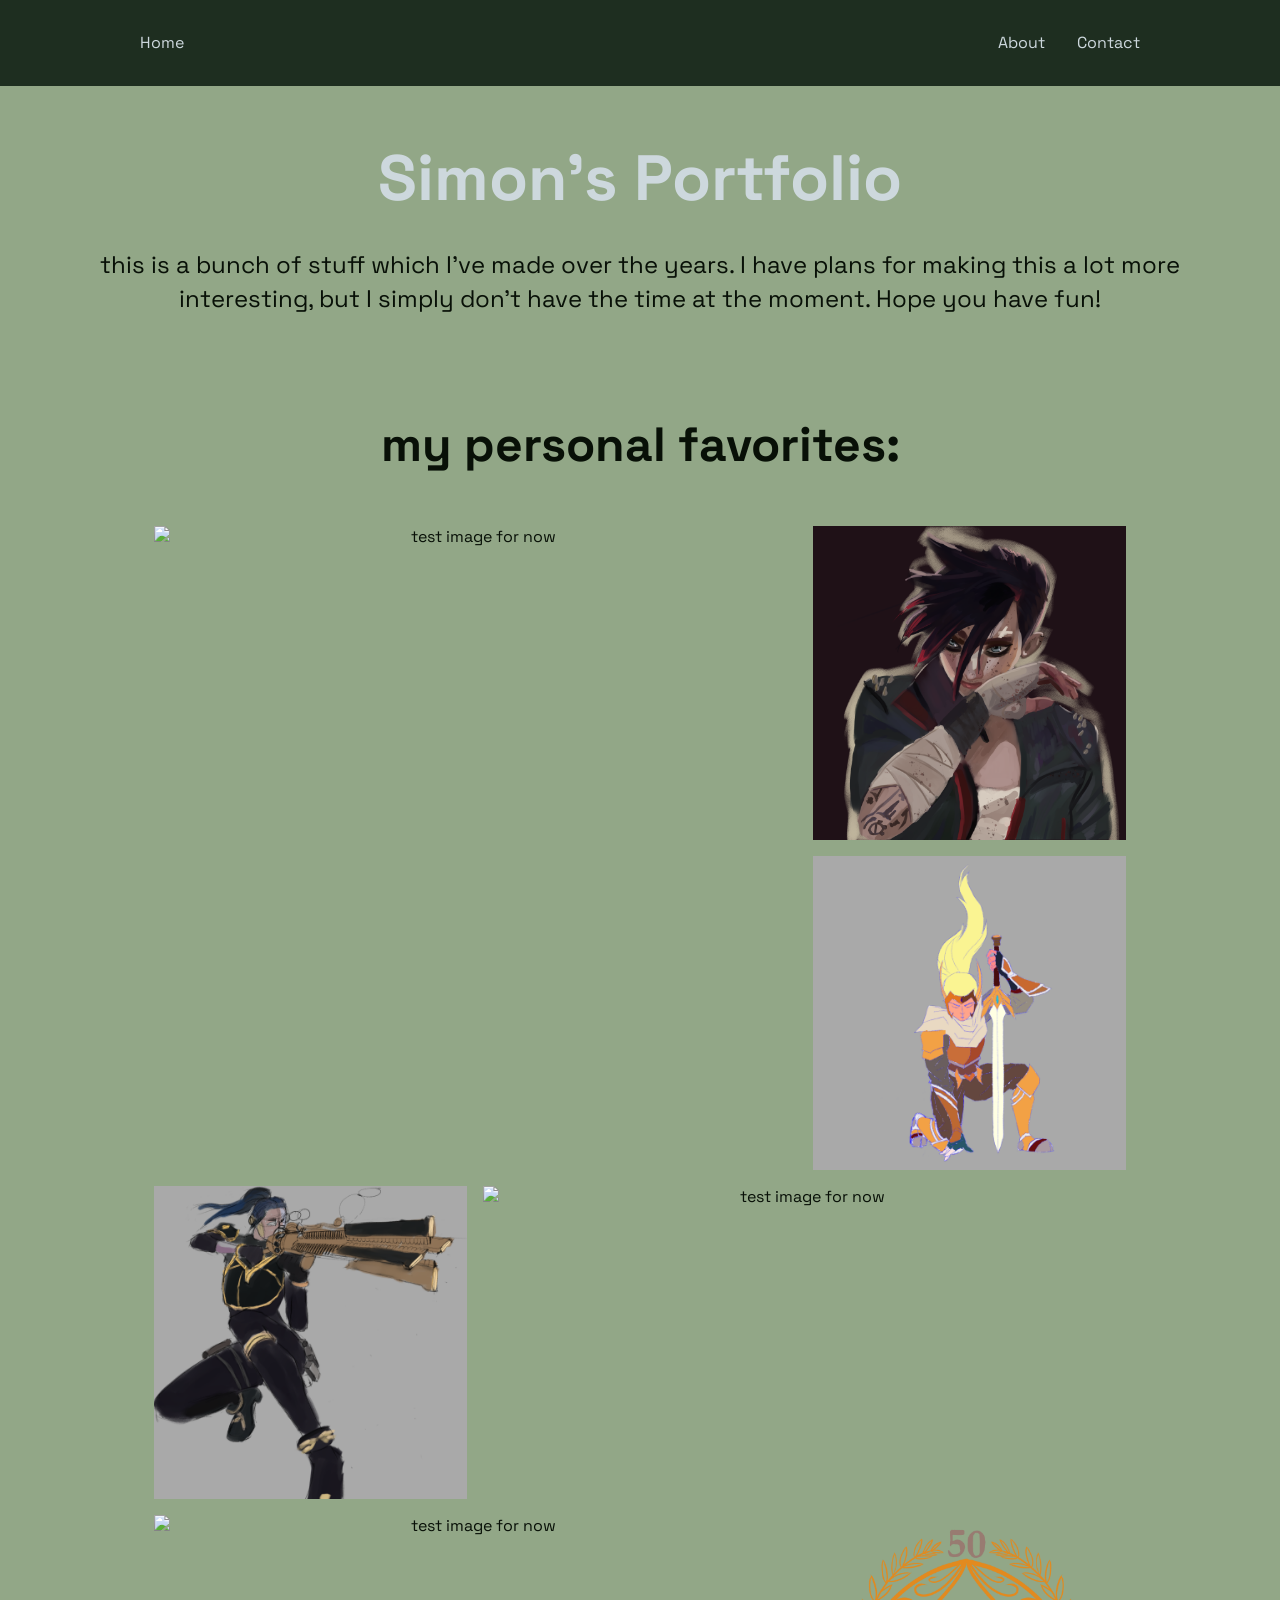
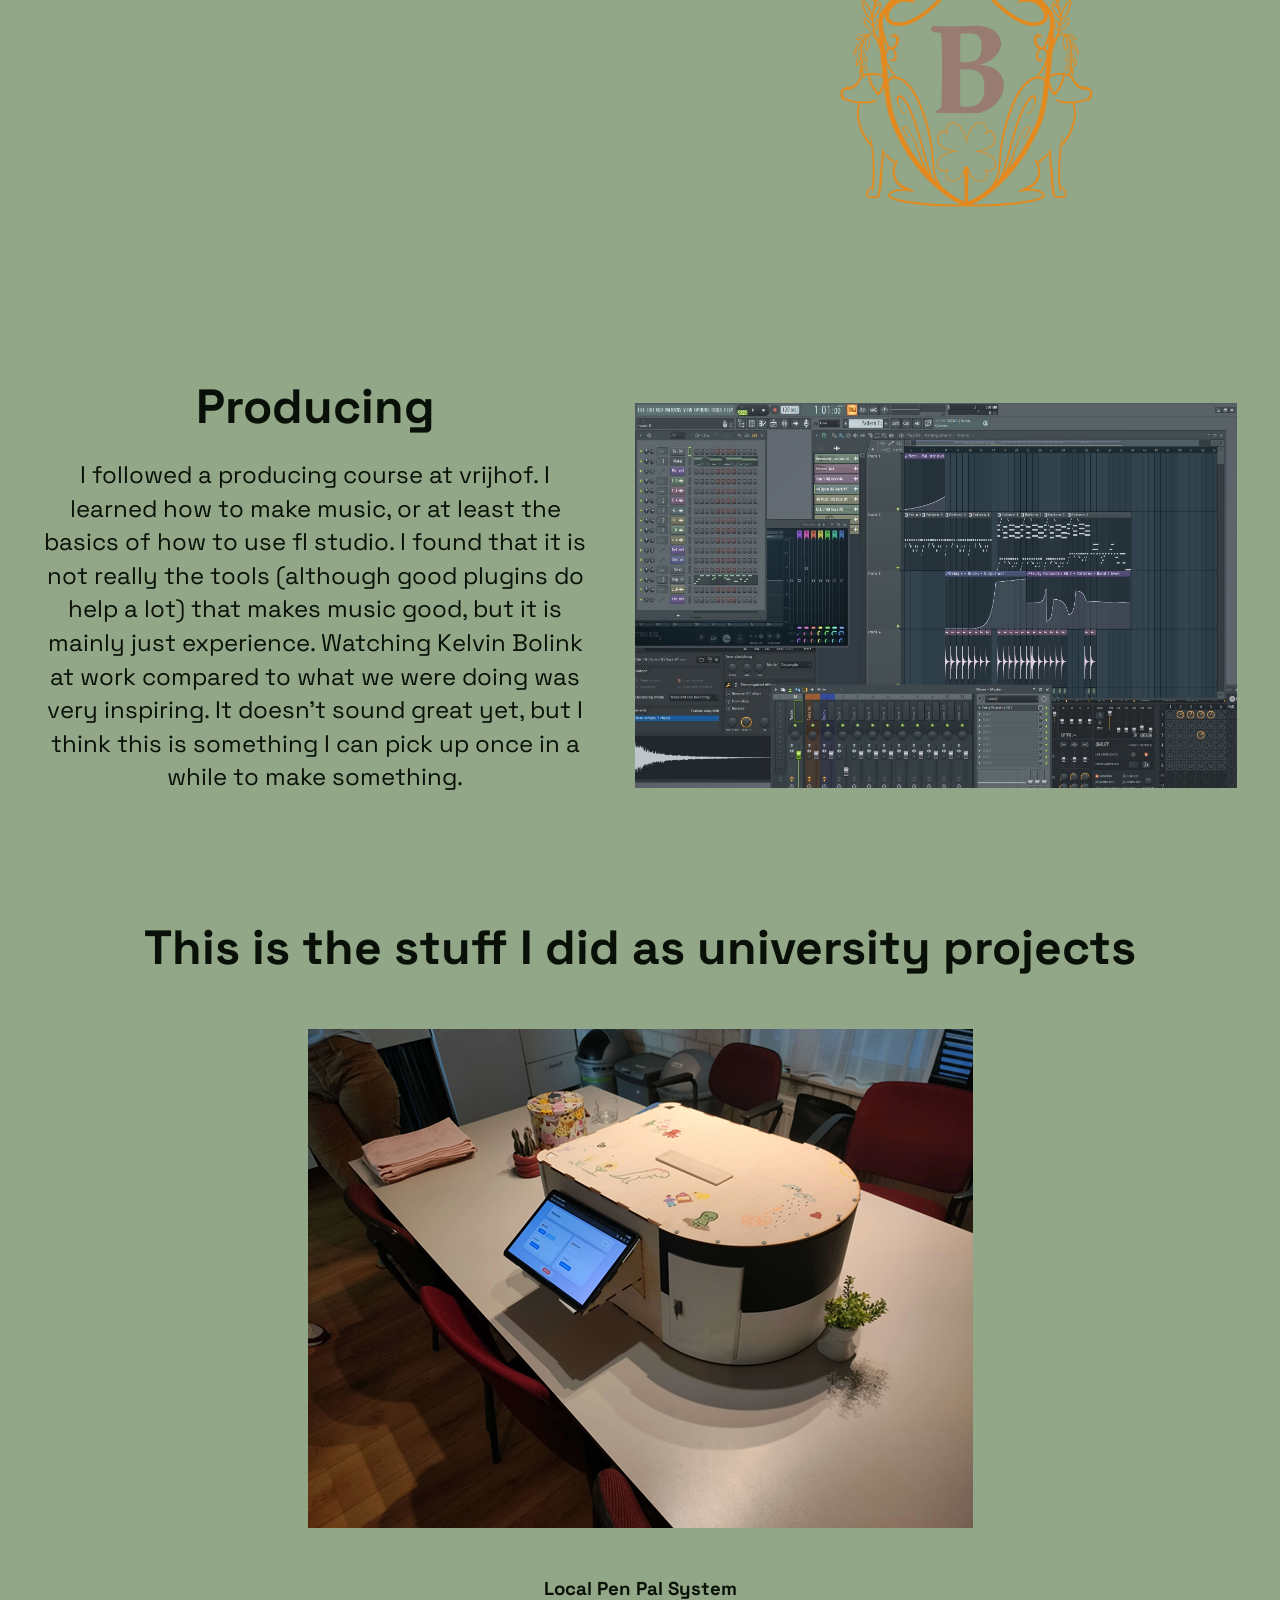
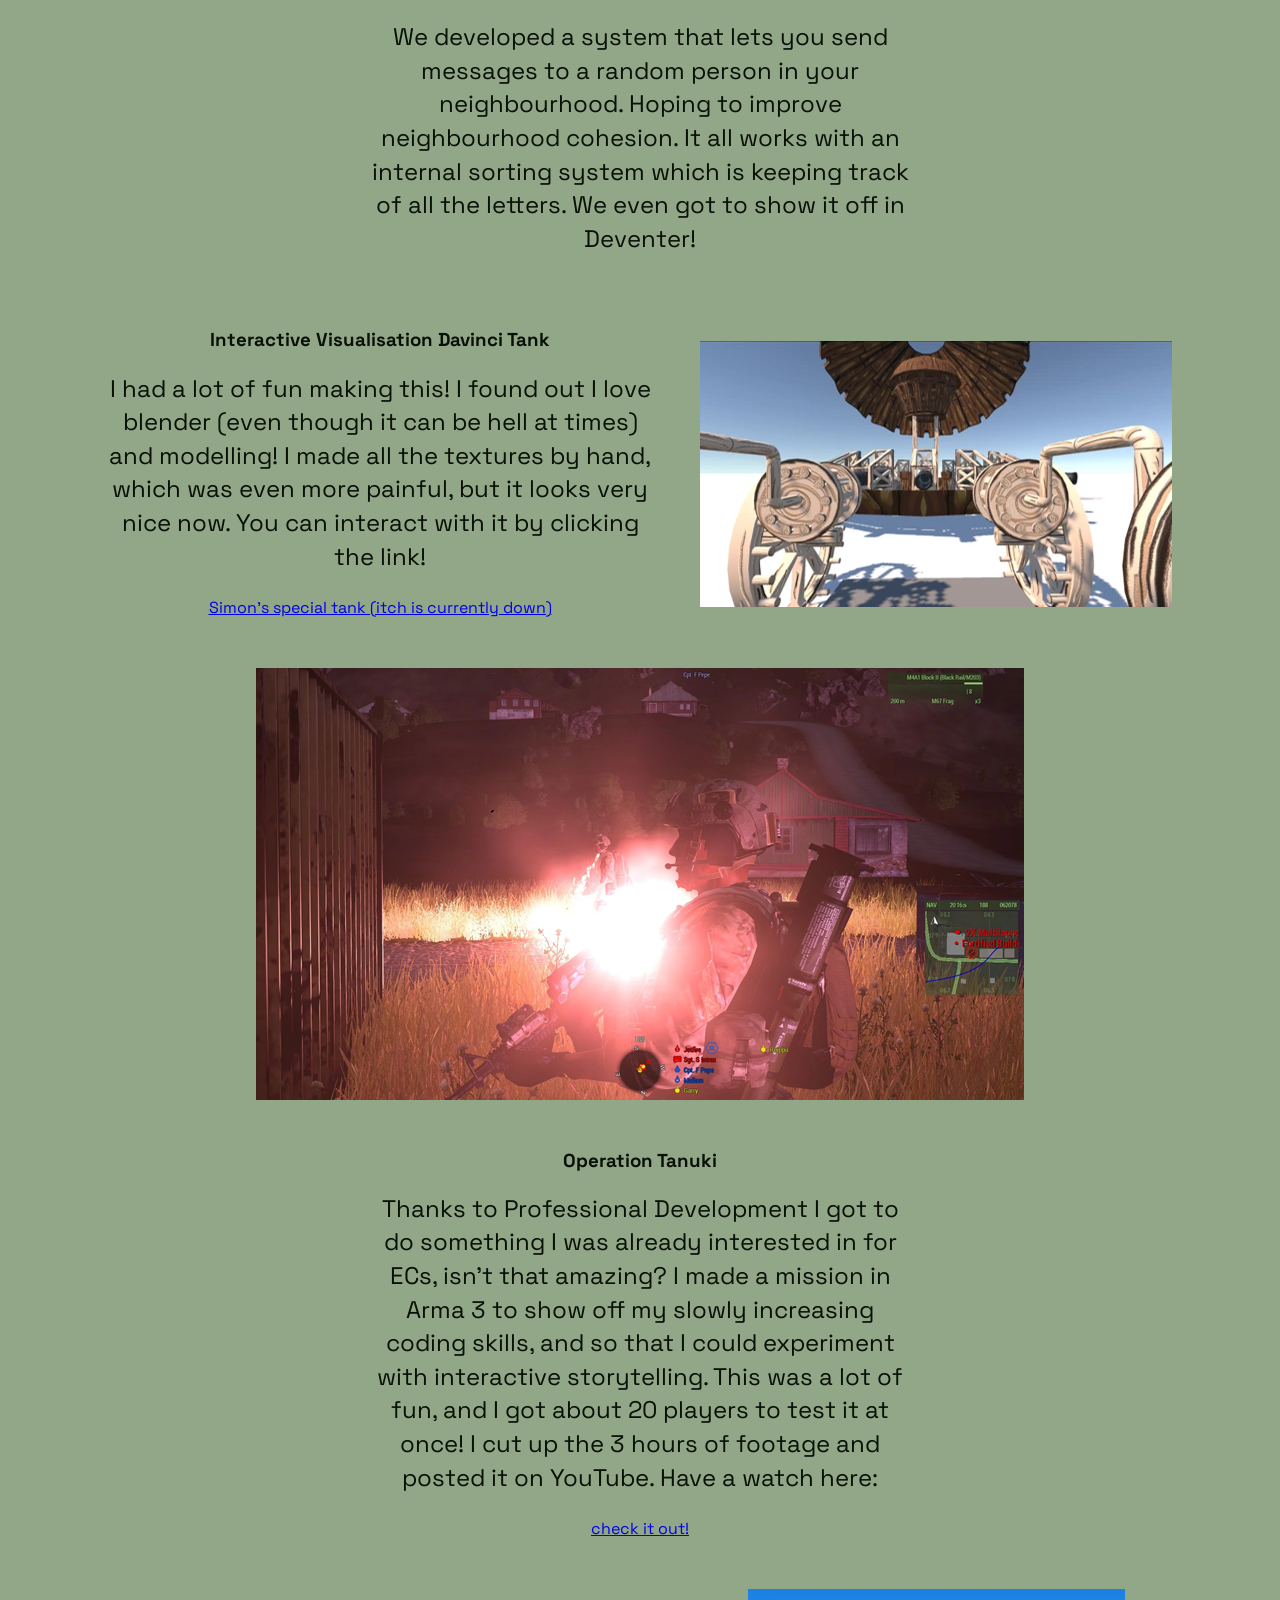
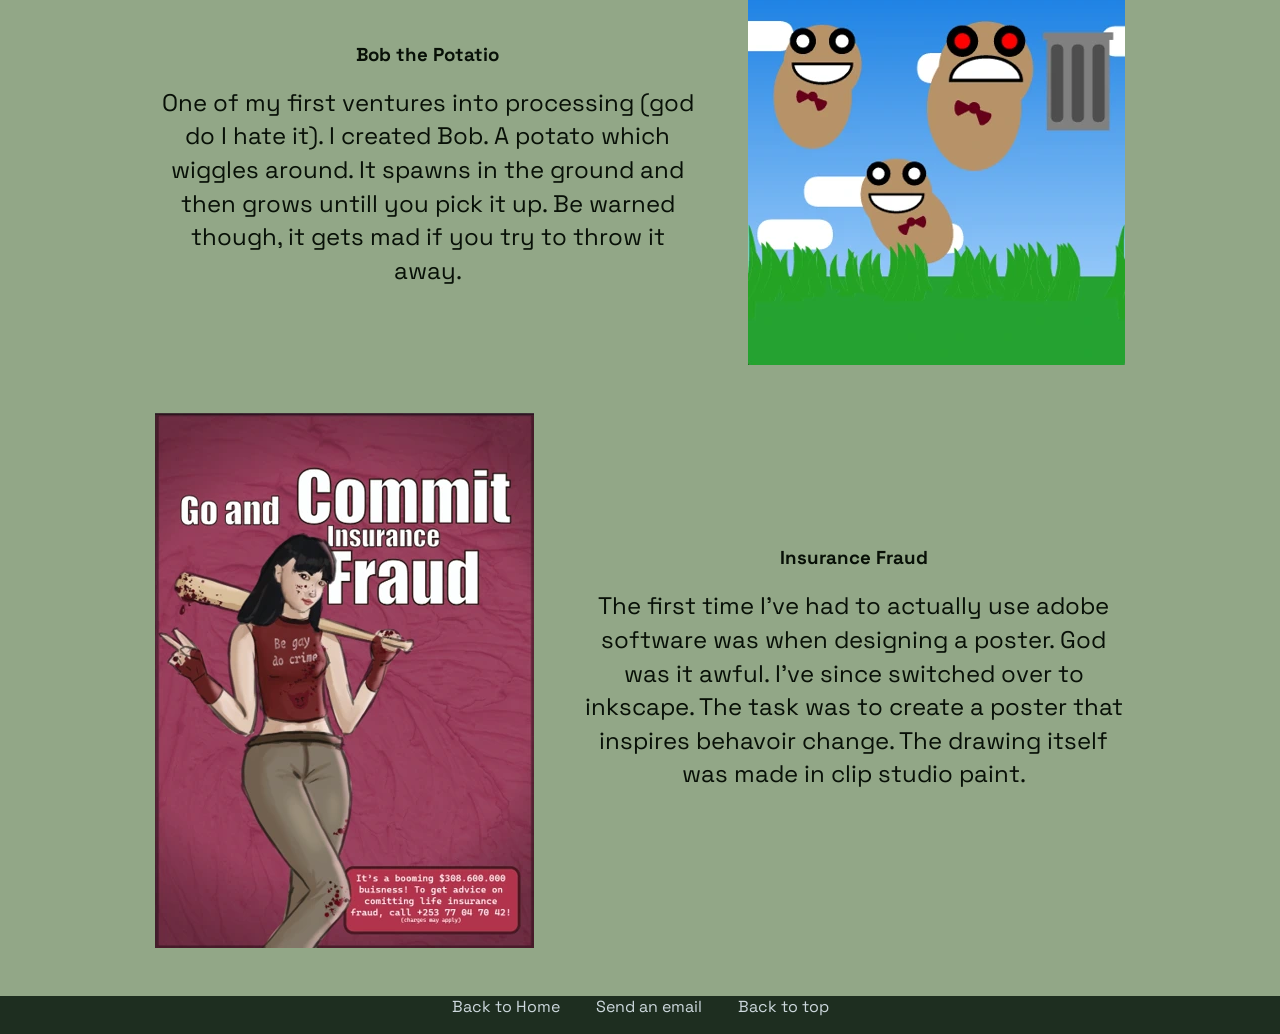
==== commit ffa2acd2: "changed portfolio explainer text" ====
--- a/Portfolio.html
+++ b/Portfolio.html
@@ -41,7 +41,7 @@
     <header>
       <section>
         <h1>Simon's Portfolio</h1>
-        <p>this is some text explaining my portfolio</p>
+        <p>this is a bunch of stuff which I've made over the years. I have plans for making this a lot more interesting, but I simply don't have the time at the moment. Hope you have fun!</p>
       </section>
     </header>
 
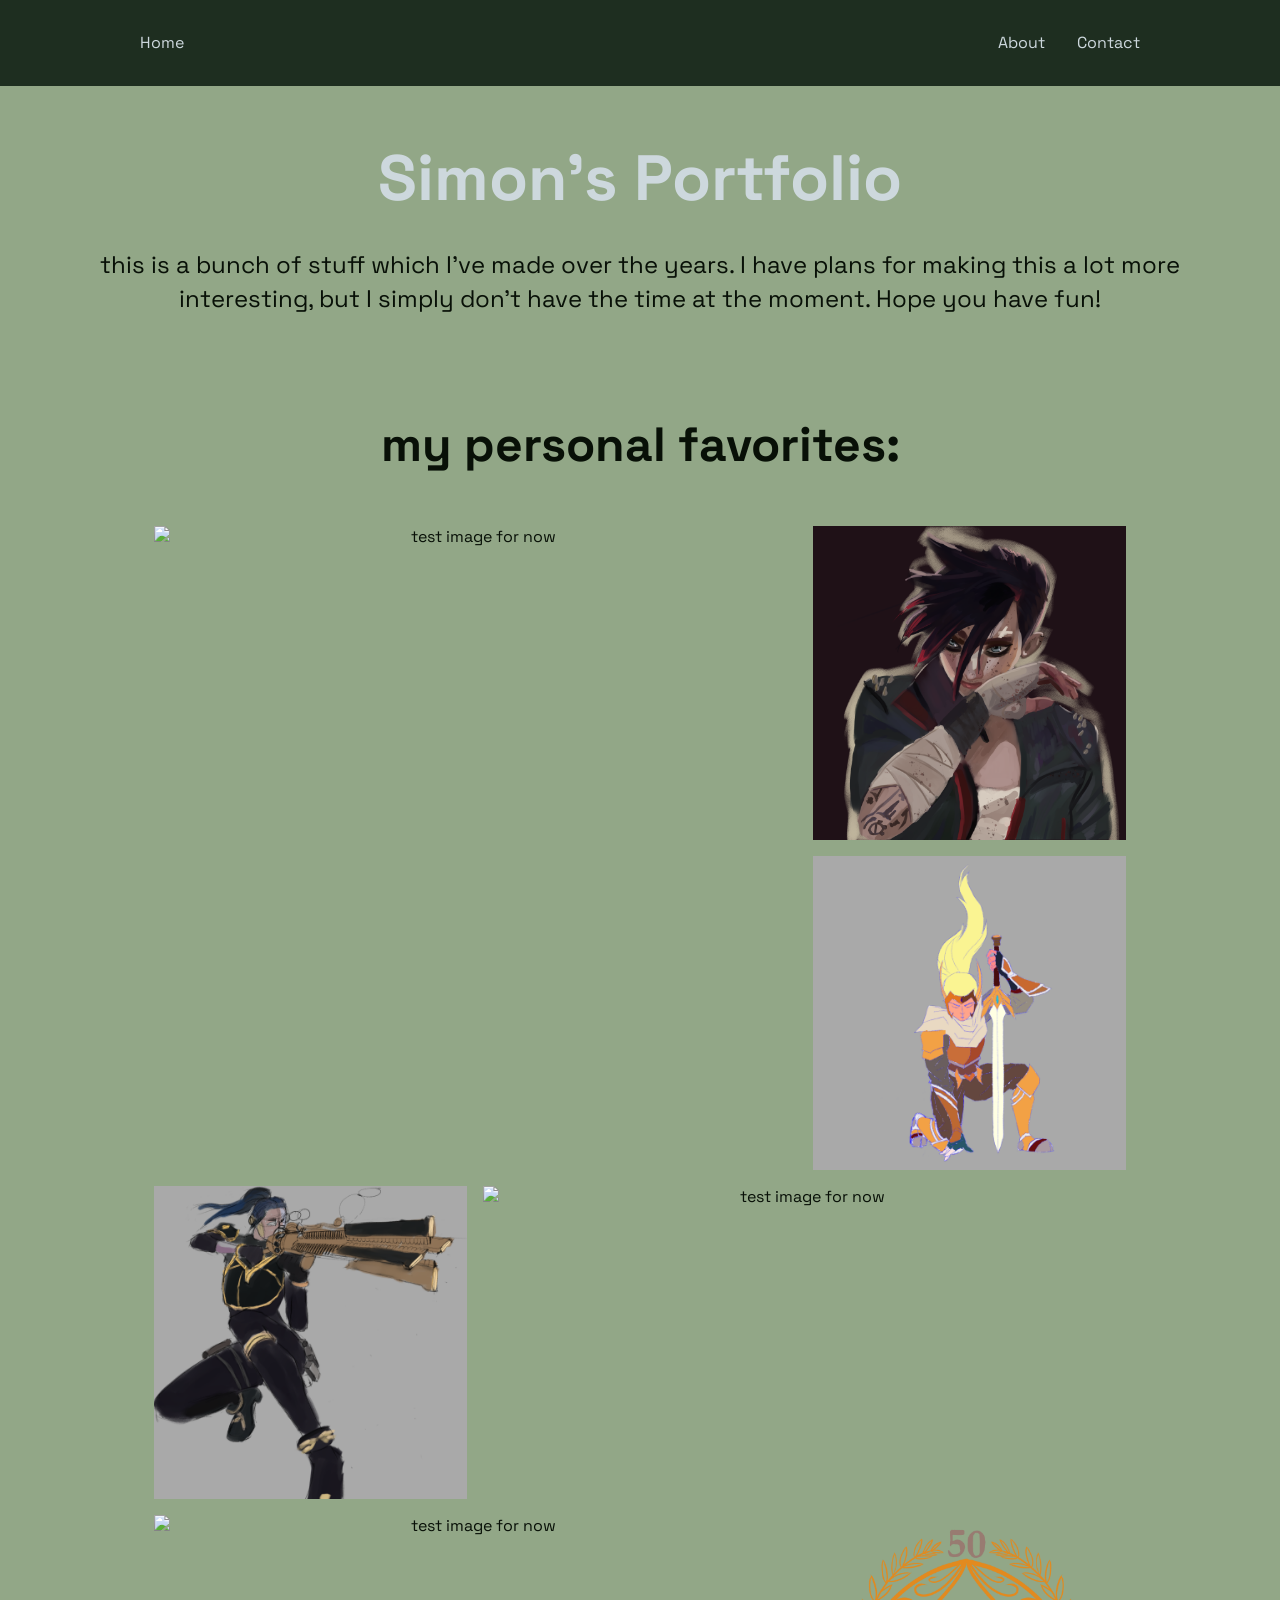
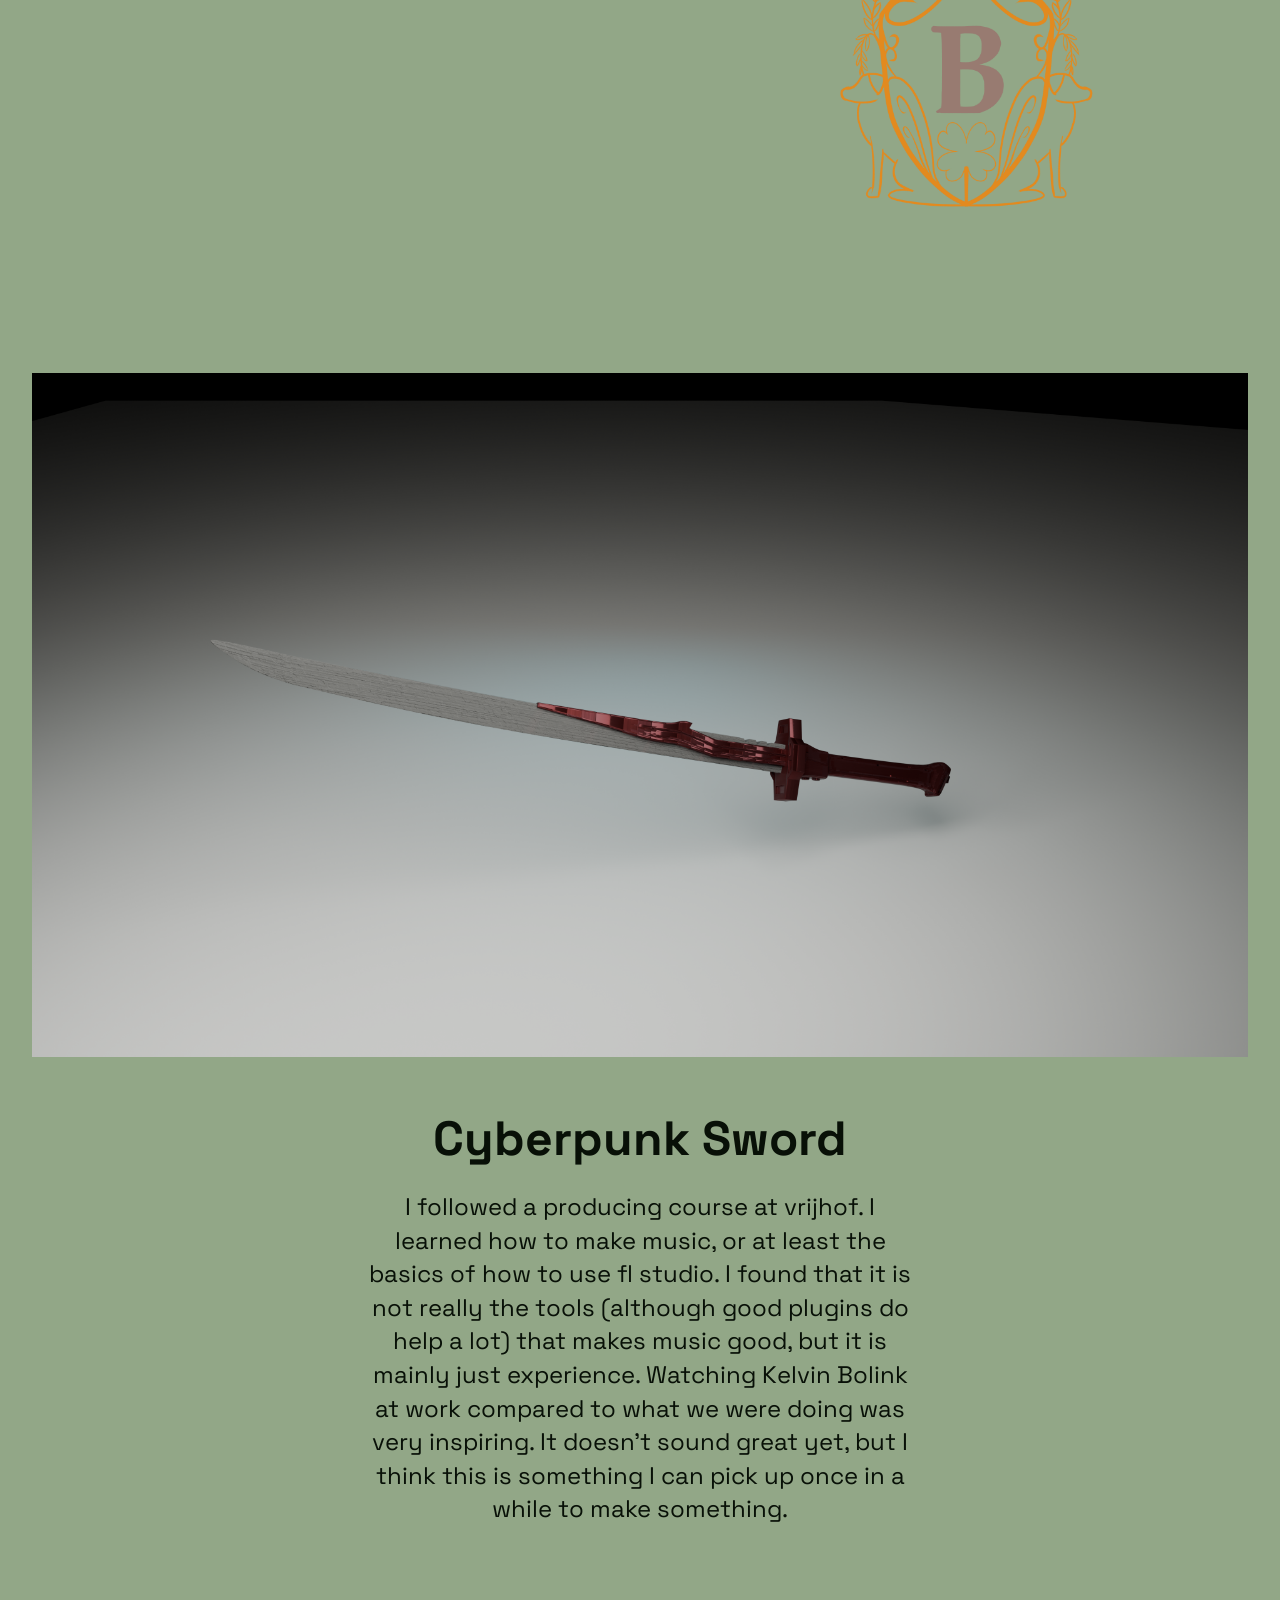
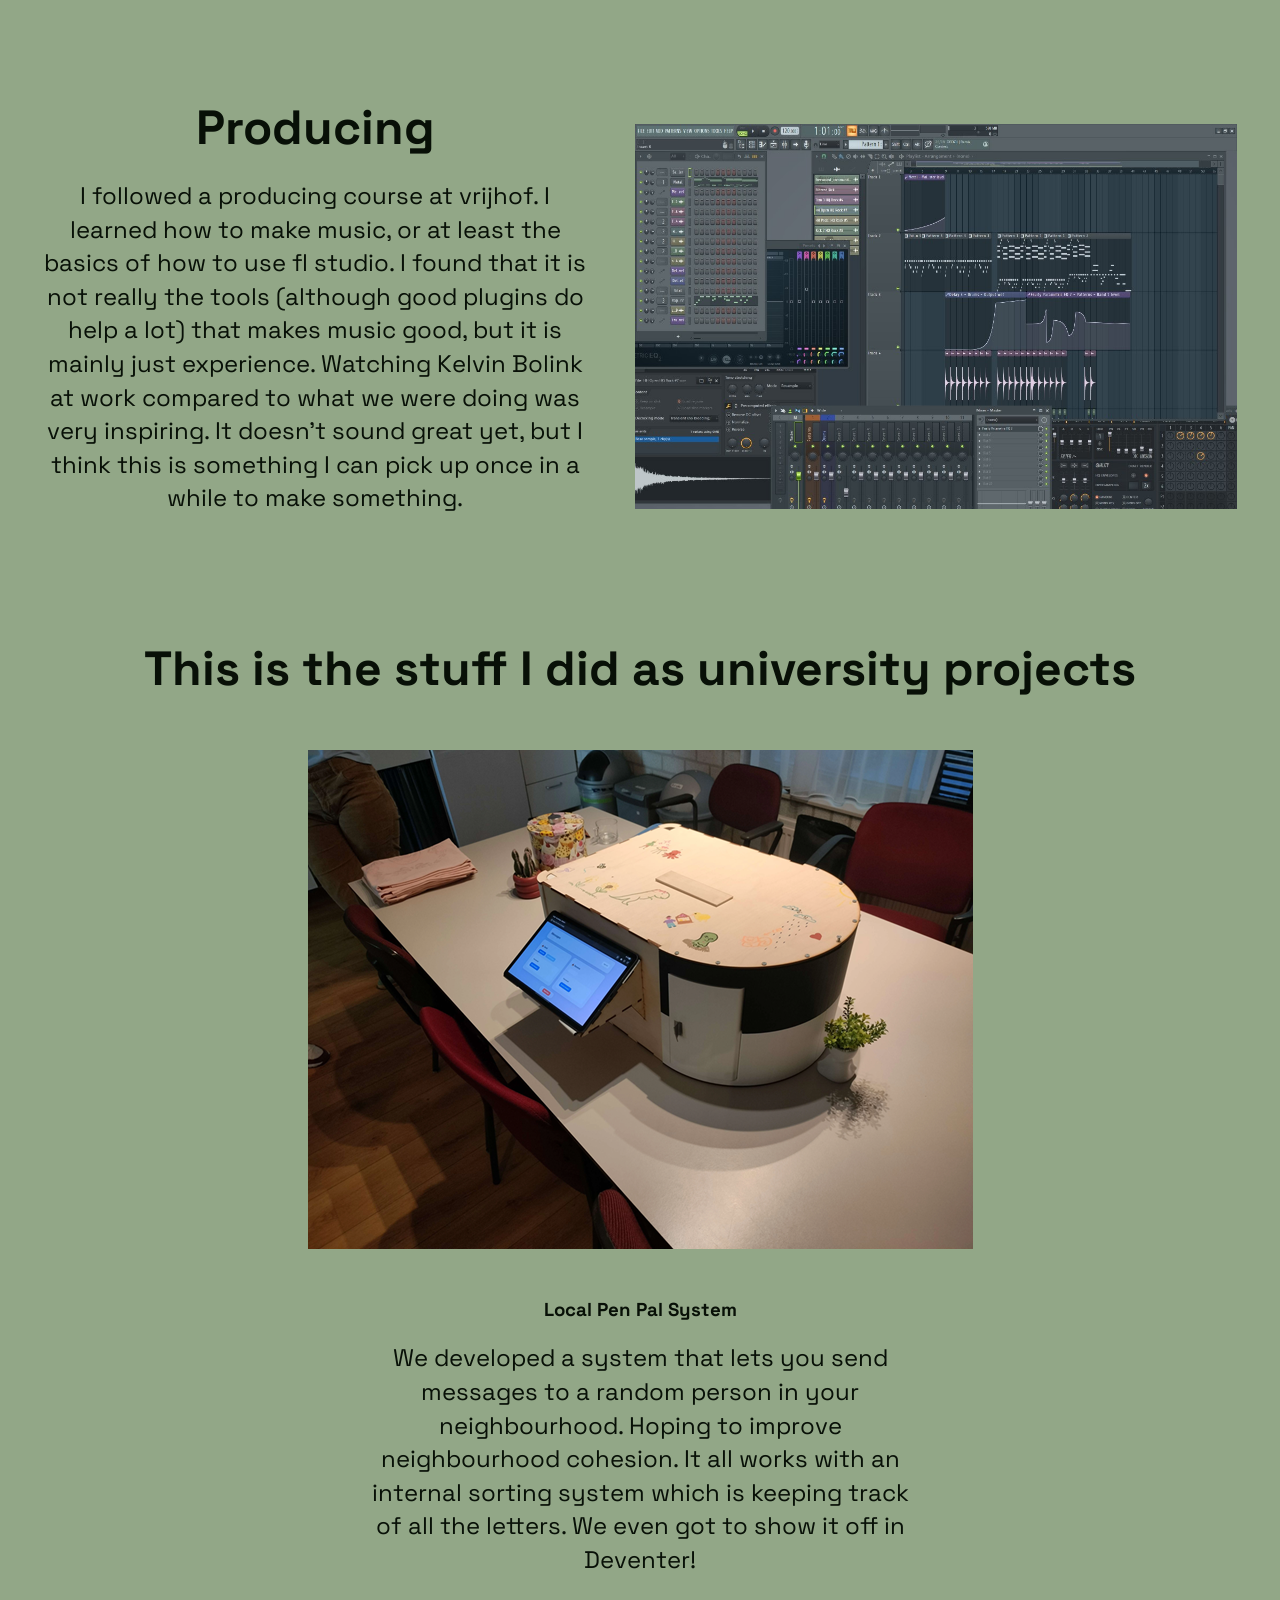
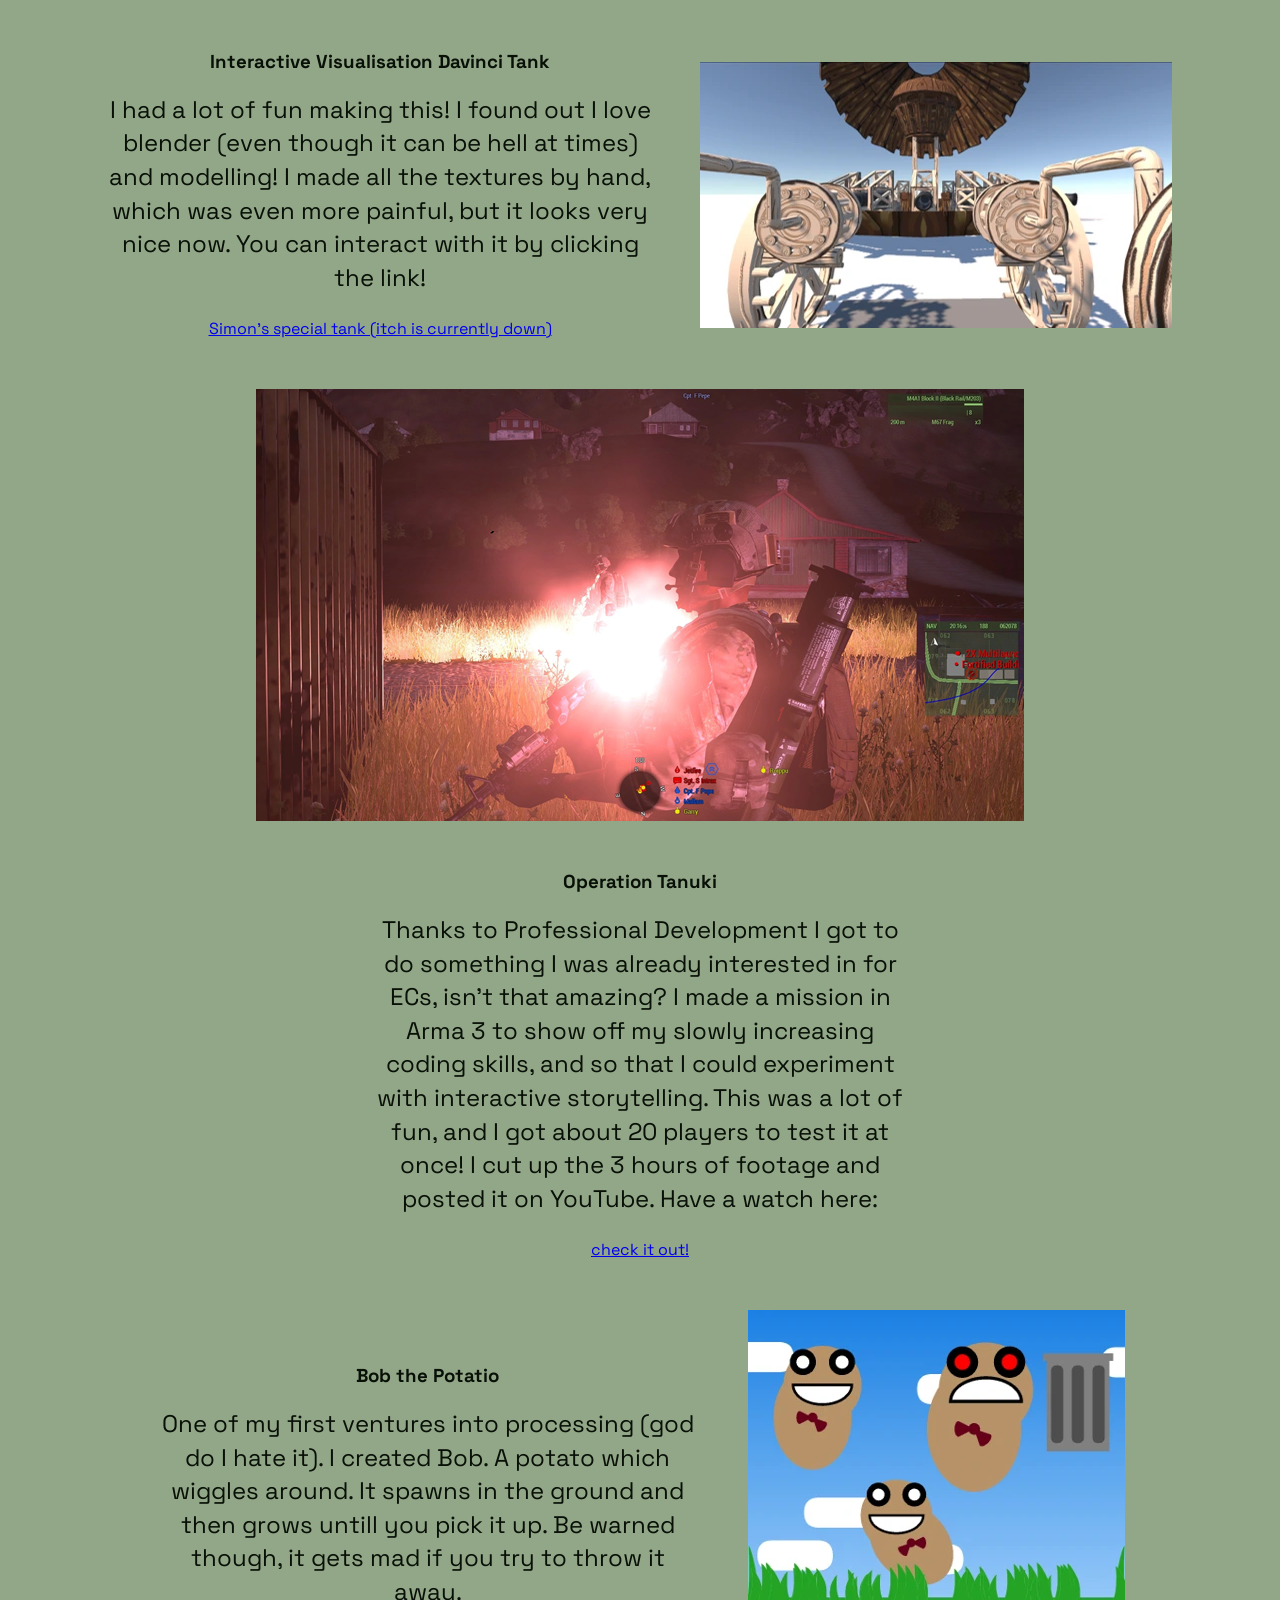
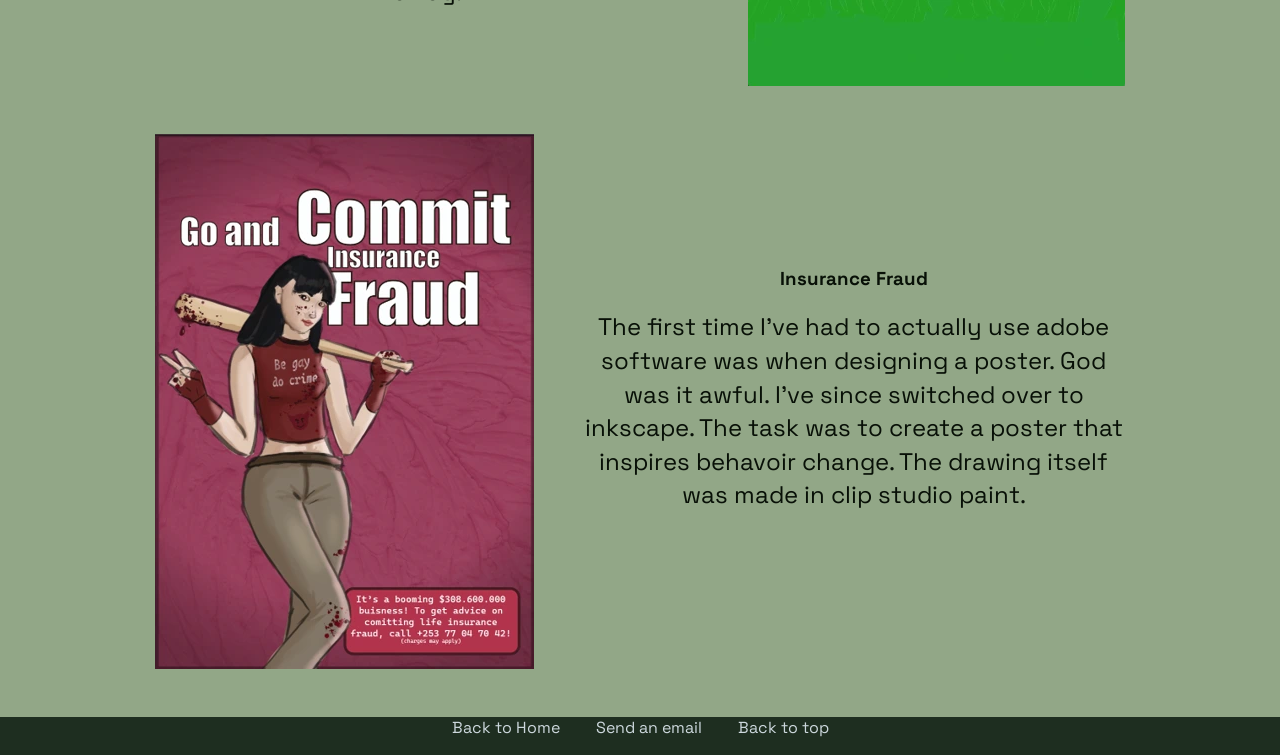
==== commit fe3dfaaf: "Added sowrd entry in portfolio" ====
--- a/Portfolio.html
+++ b/Portfolio.html
@@ -94,8 +94,9 @@
 
     <section>
       <div class="flex-container">
-        <div class="text-container">
-          <h2>Producing</h2>
+        <img src="img/Render2.png" alt="placeHolder picture" />
+        <div class="text-container">
+          <h2>Cyberpunk Sword</h2>
           <p>
             I followed a producing course at vrijhof. I learned how to make
             music, or at least the basics of how to use fl studio. I found that
@@ -106,6 +107,23 @@
             I can pick up once in a while to make something.
           </p>
         </div>
+      </div>
+    </section>
+
+    <section>
+      <div class="flex-container">
+        <div class="text-container">
+          <h2>Producing</h2>
+          <p>
+            I followed a producing course at vrijhof. I learned how to make
+            music, or at least the basics of how to use fl studio. I found that
+            it is not really the tools (although good plugins do help a lot)
+            that makes music good, but it is mainly just experience. Watching
+            Kelvin Bolink at work compared to what we were doing was very
+            inspiring. It doesn’t sound great yet, but I think this is something
+            I can pick up once in a while to make something.
+          </p>
+        </div>
         <img src="img/doesThisWork.svg" alt="placeHolder picture" />
       </div>
     </section>
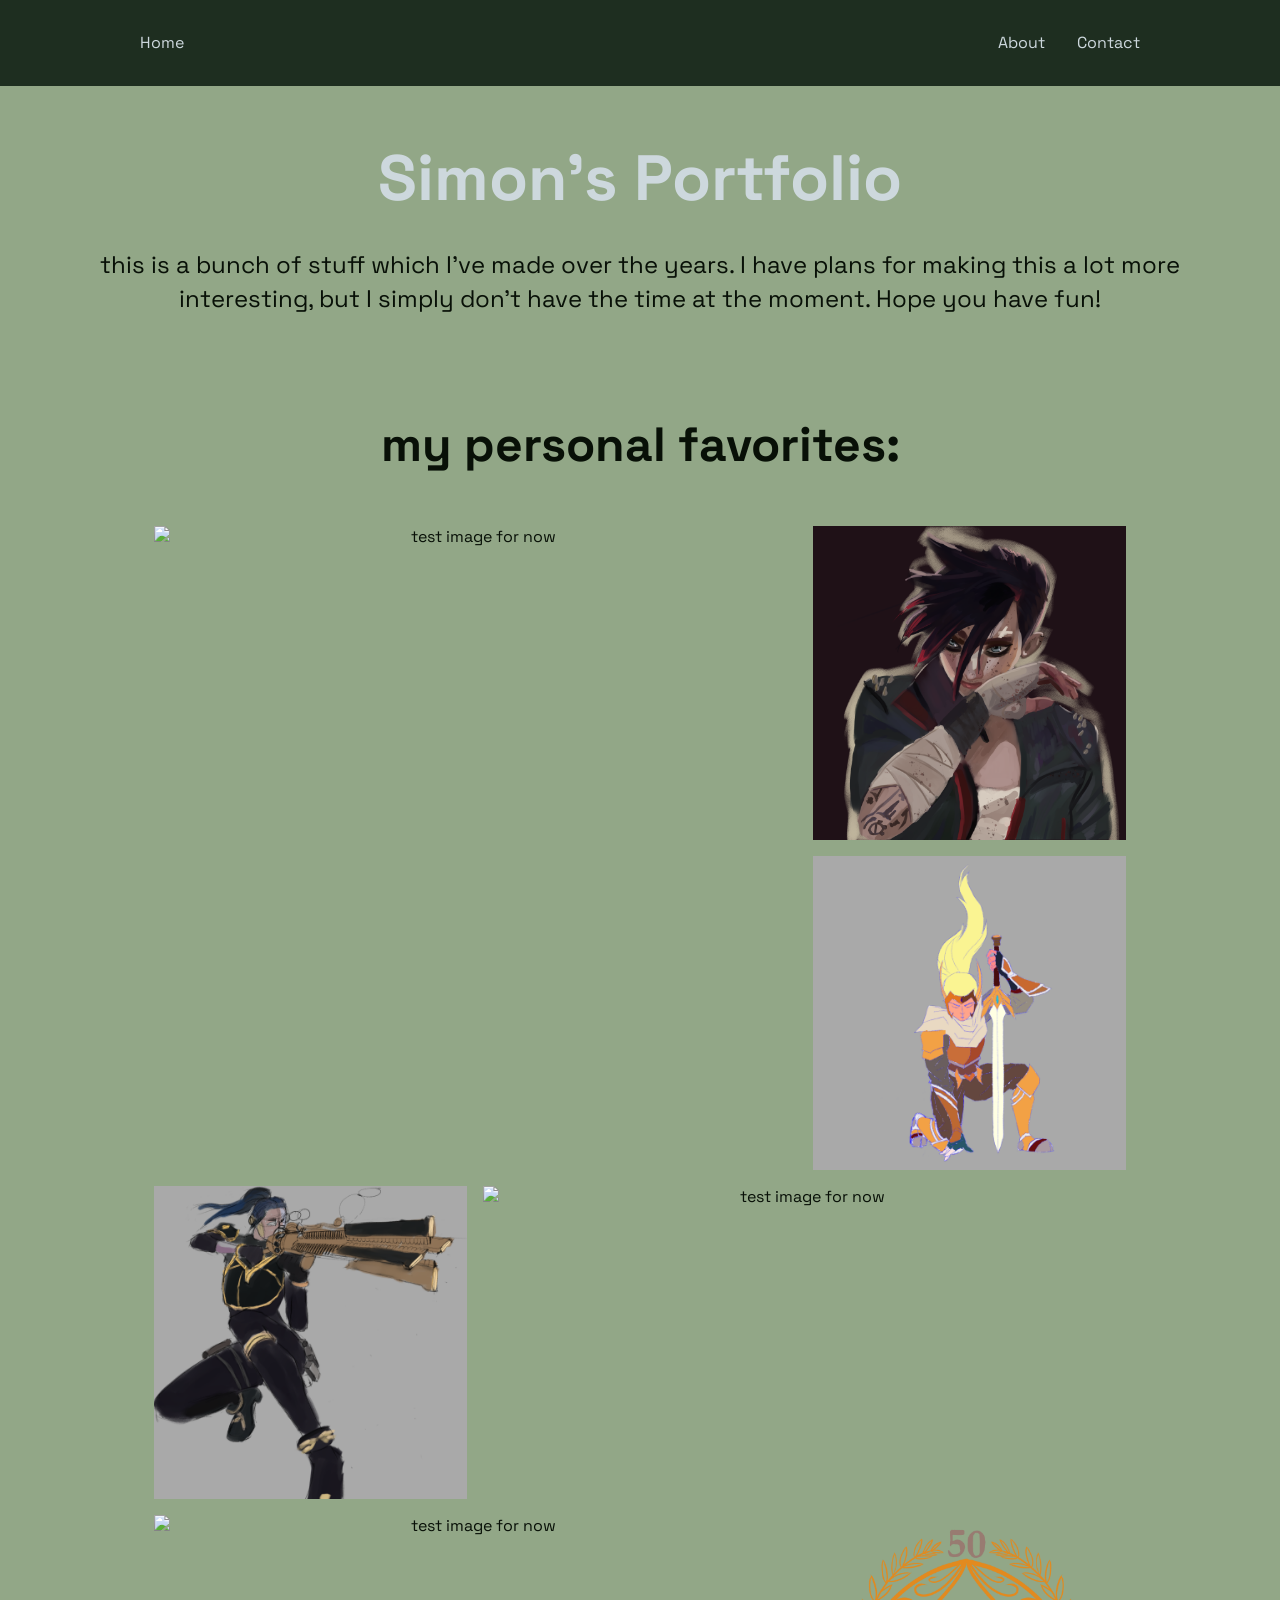
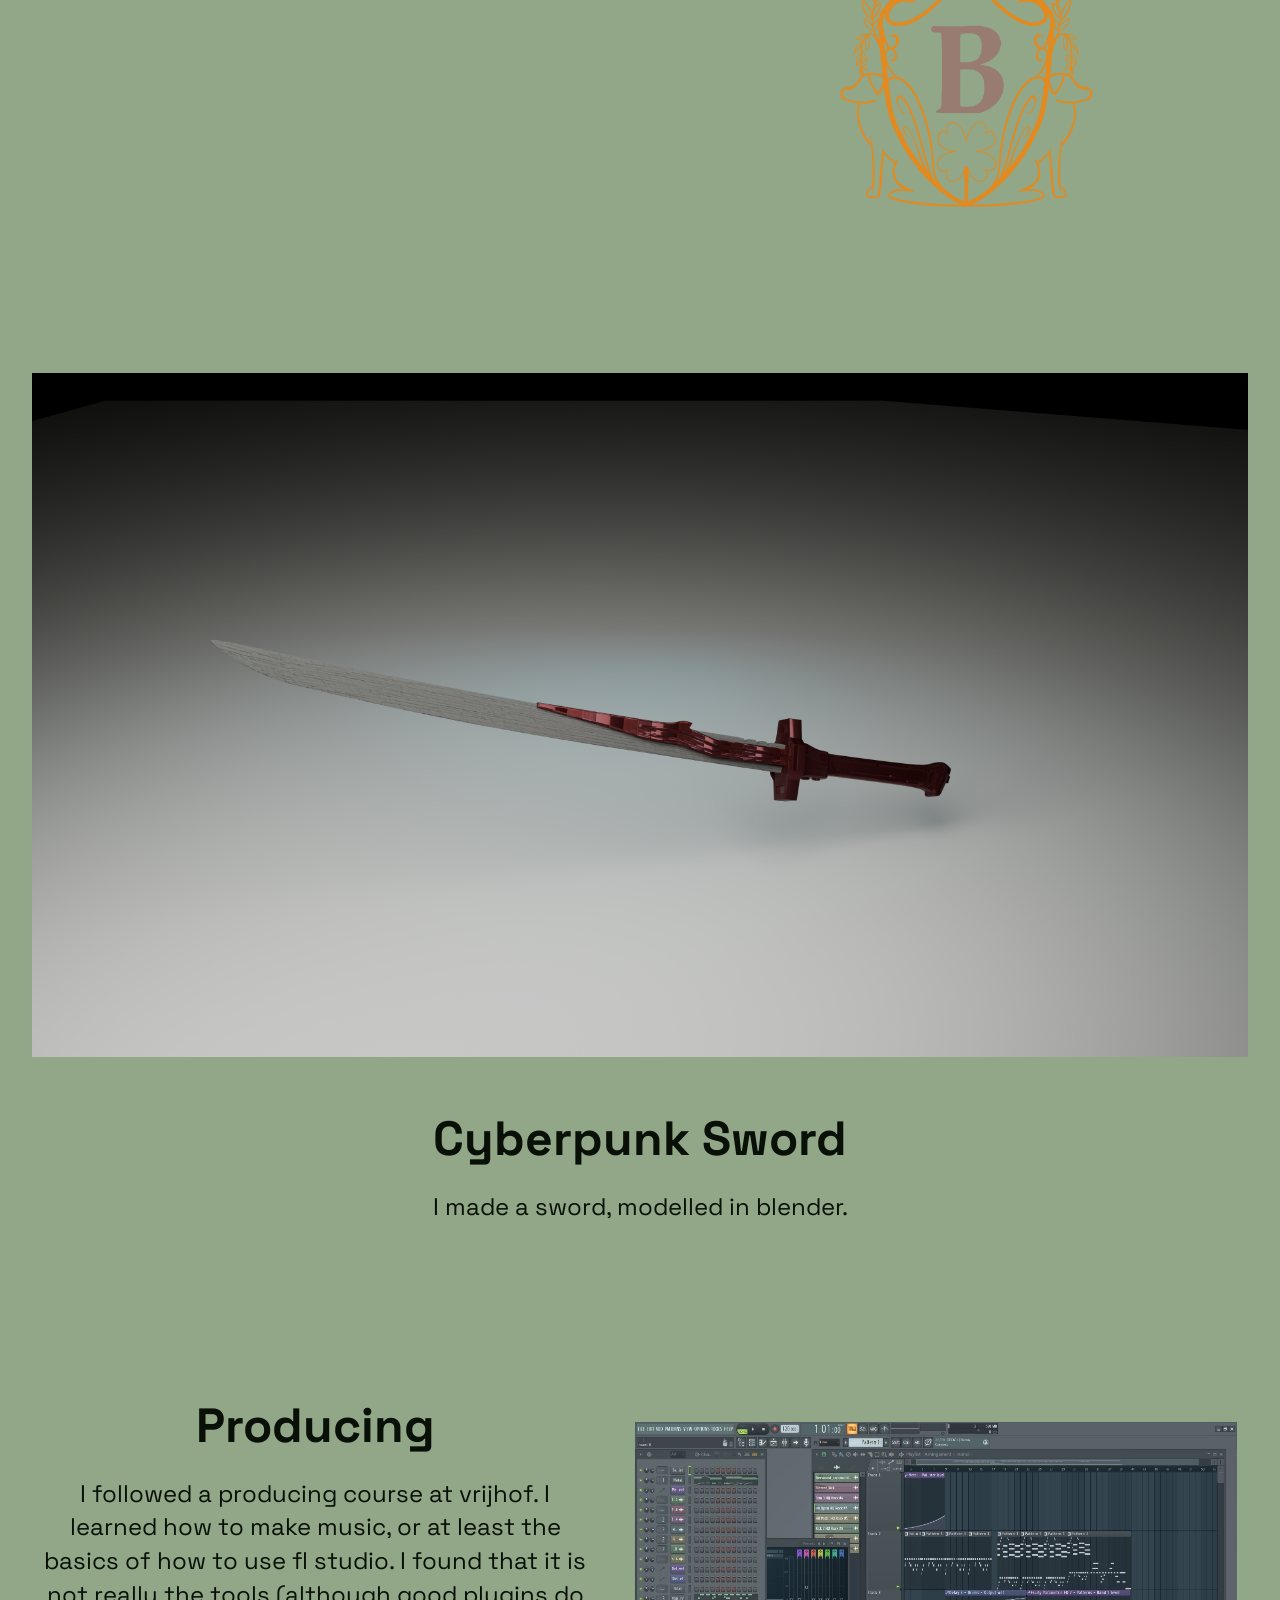
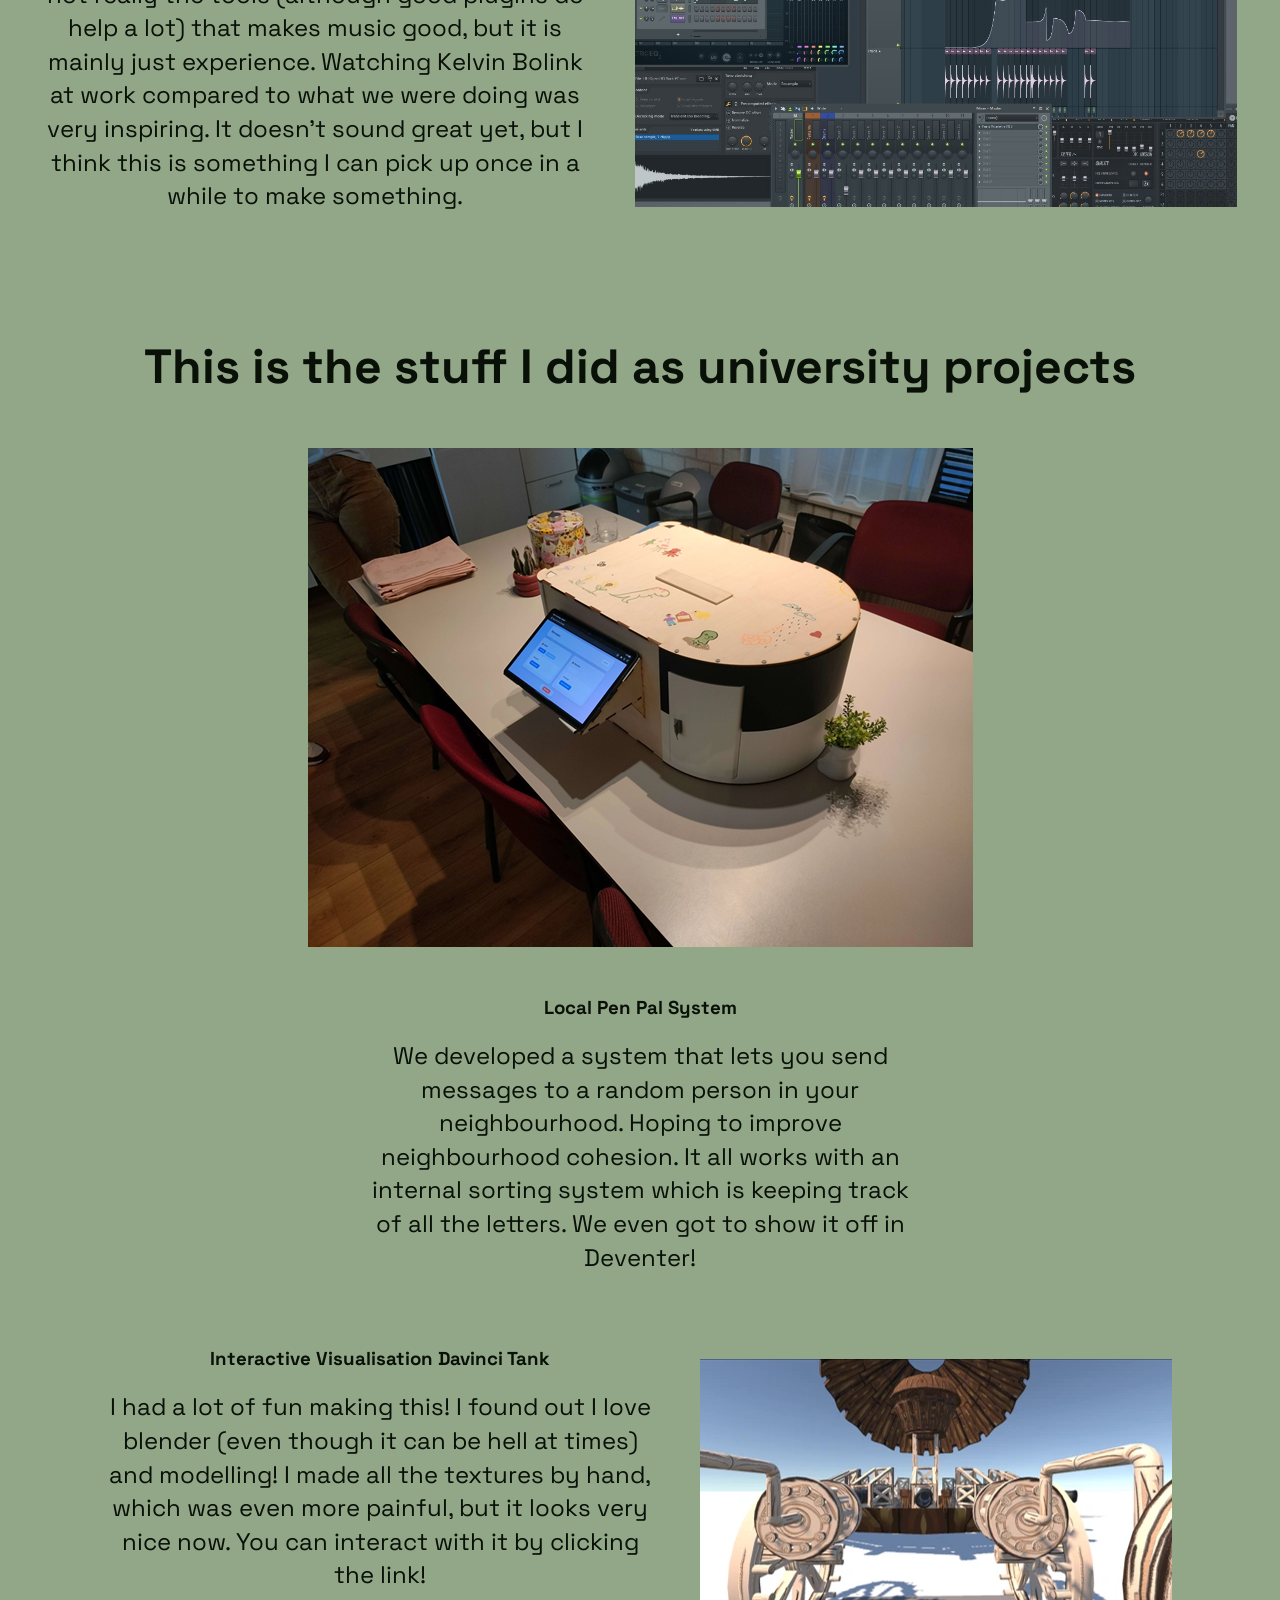
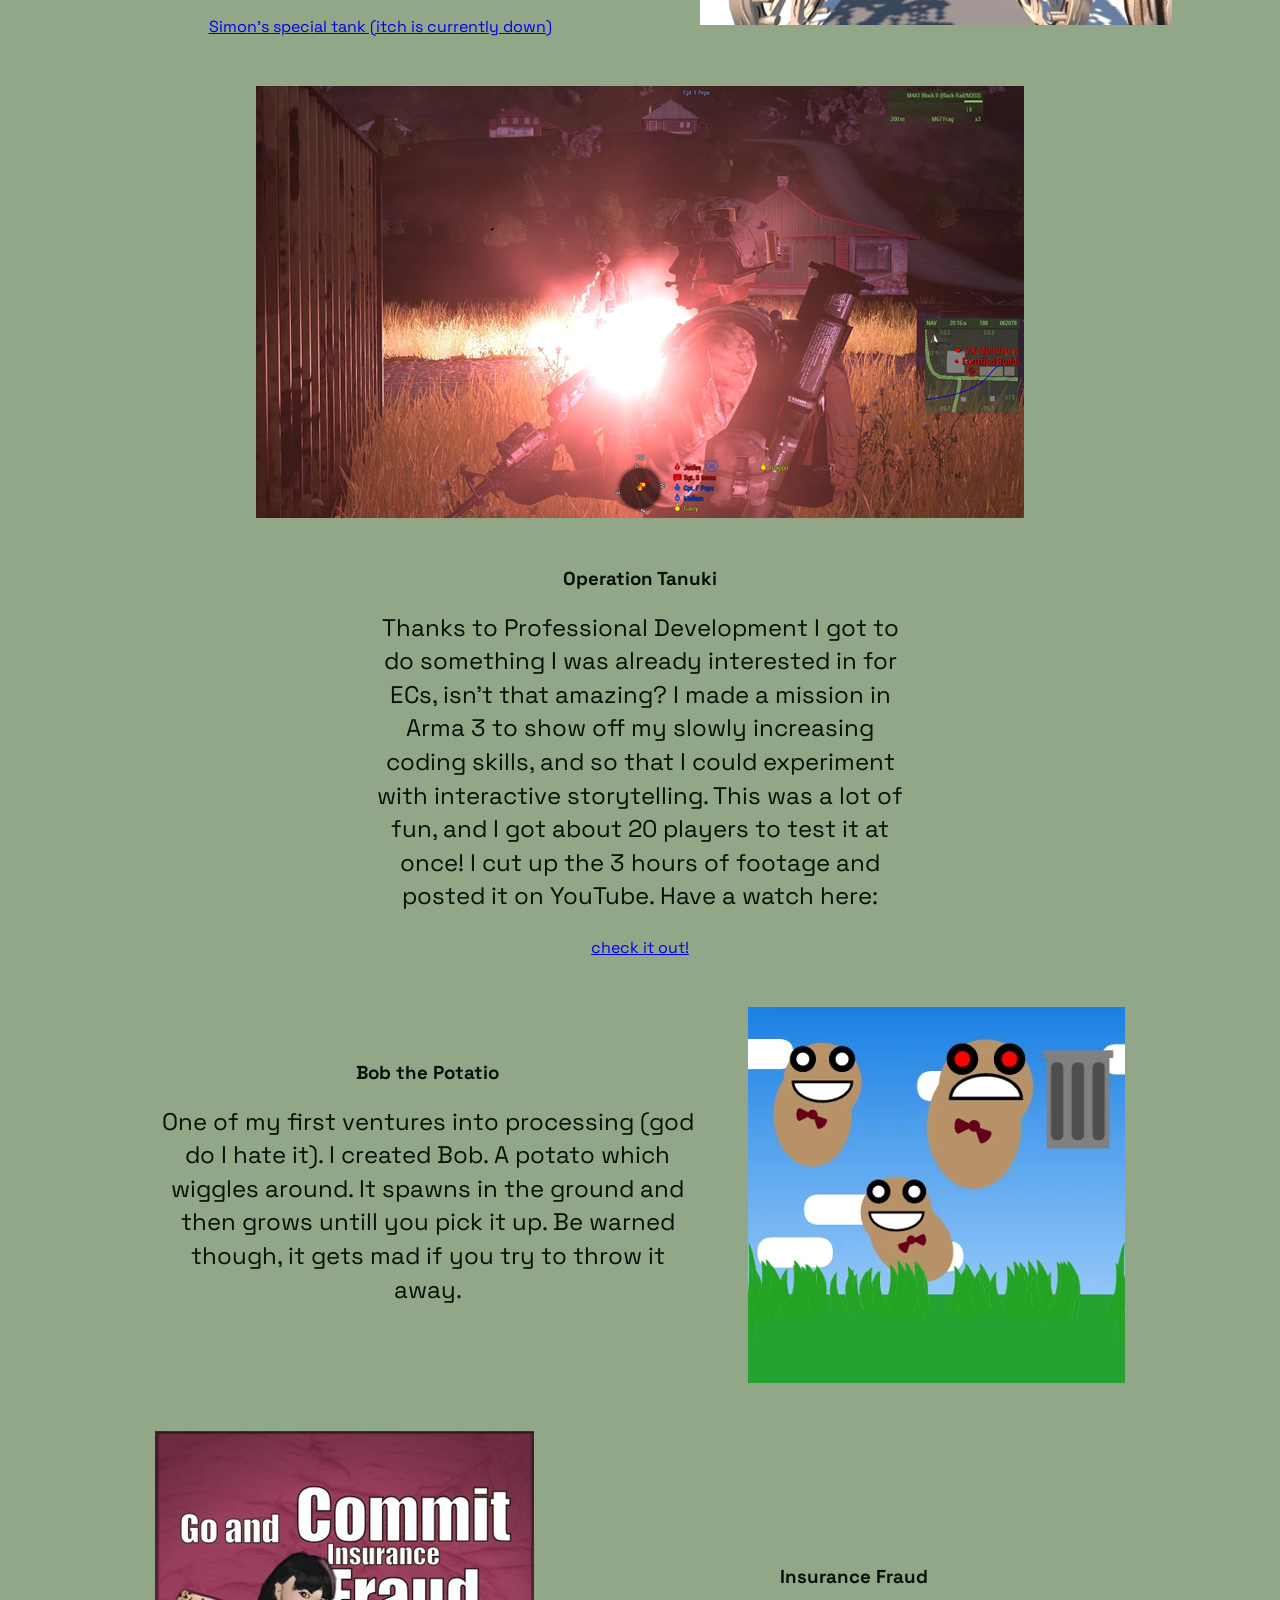
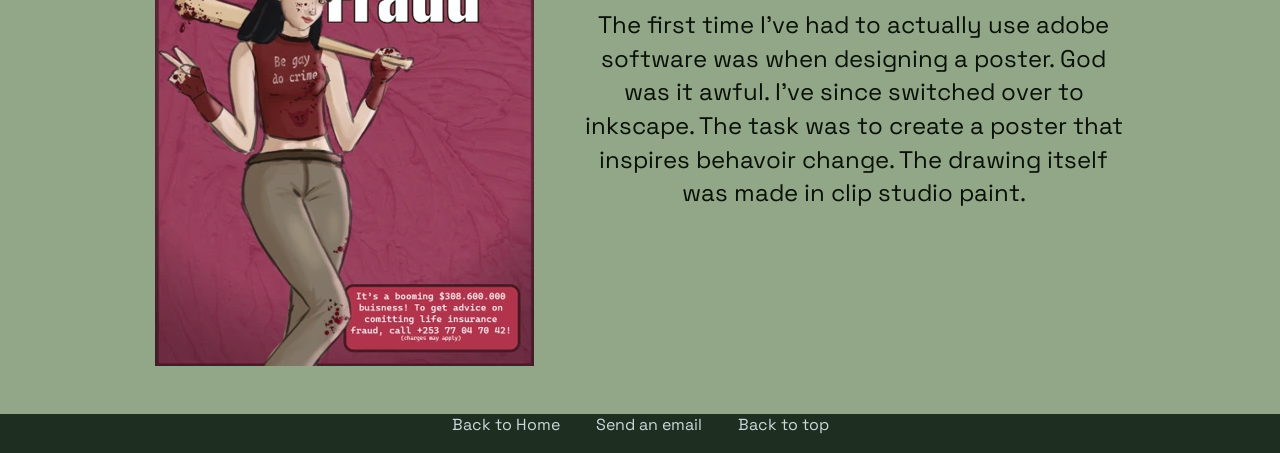
==== commit 41ec3390: "fixed sword entry description" ====
--- a/Portfolio.html
+++ b/Portfolio.html
@@ -98,6 +98,17 @@
         <div class="text-container">
           <h2>Cyberpunk Sword</h2>
           <p>
+            I made a sword, modelled in blender.
+          </p>
+        </div>
+      </div>
+    </section>
+
+    <section>
+      <div class="flex-container">
+        <div class="text-container">
+          <h2>Producing</h2>
+          <p>
             I followed a producing course at vrijhof. I learned how to make
             music, or at least the basics of how to use fl studio. I found that
             it is not really the tools (although good plugins do help a lot)
@@ -107,23 +118,6 @@
             I can pick up once in a while to make something.
           </p>
         </div>
-      </div>
-    </section>
-
-    <section>
-      <div class="flex-container">
-        <div class="text-container">
-          <h2>Producing</h2>
-          <p>
-            I followed a producing course at vrijhof. I learned how to make
-            music, or at least the basics of how to use fl studio. I found that
-            it is not really the tools (although good plugins do help a lot)
-            that makes music good, but it is mainly just experience. Watching
-            Kelvin Bolink at work compared to what we were doing was very
-            inspiring. It doesn’t sound great yet, but I think this is something
-            I can pick up once in a while to make something.
-          </p>
-        </div>
         <img src="img/doesThisWork.svg" alt="placeHolder picture" />
       </div>
     </section>
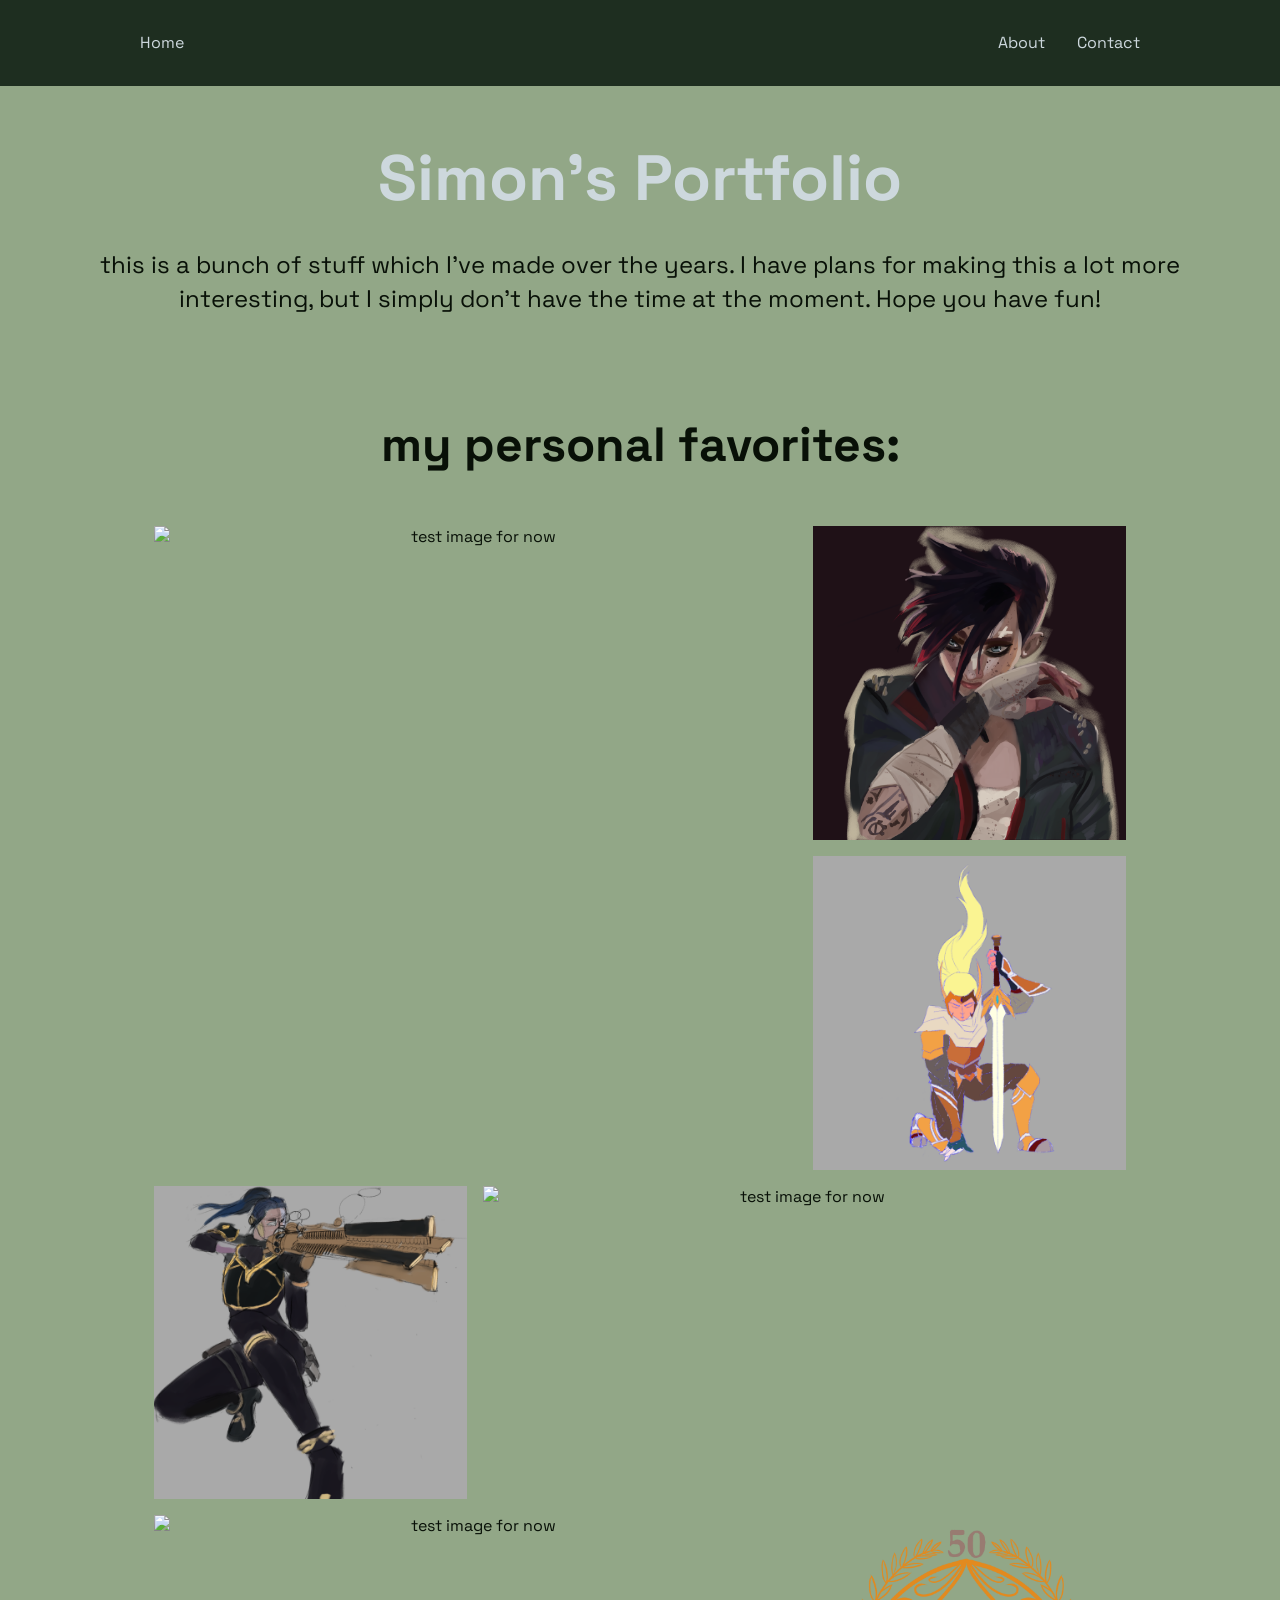
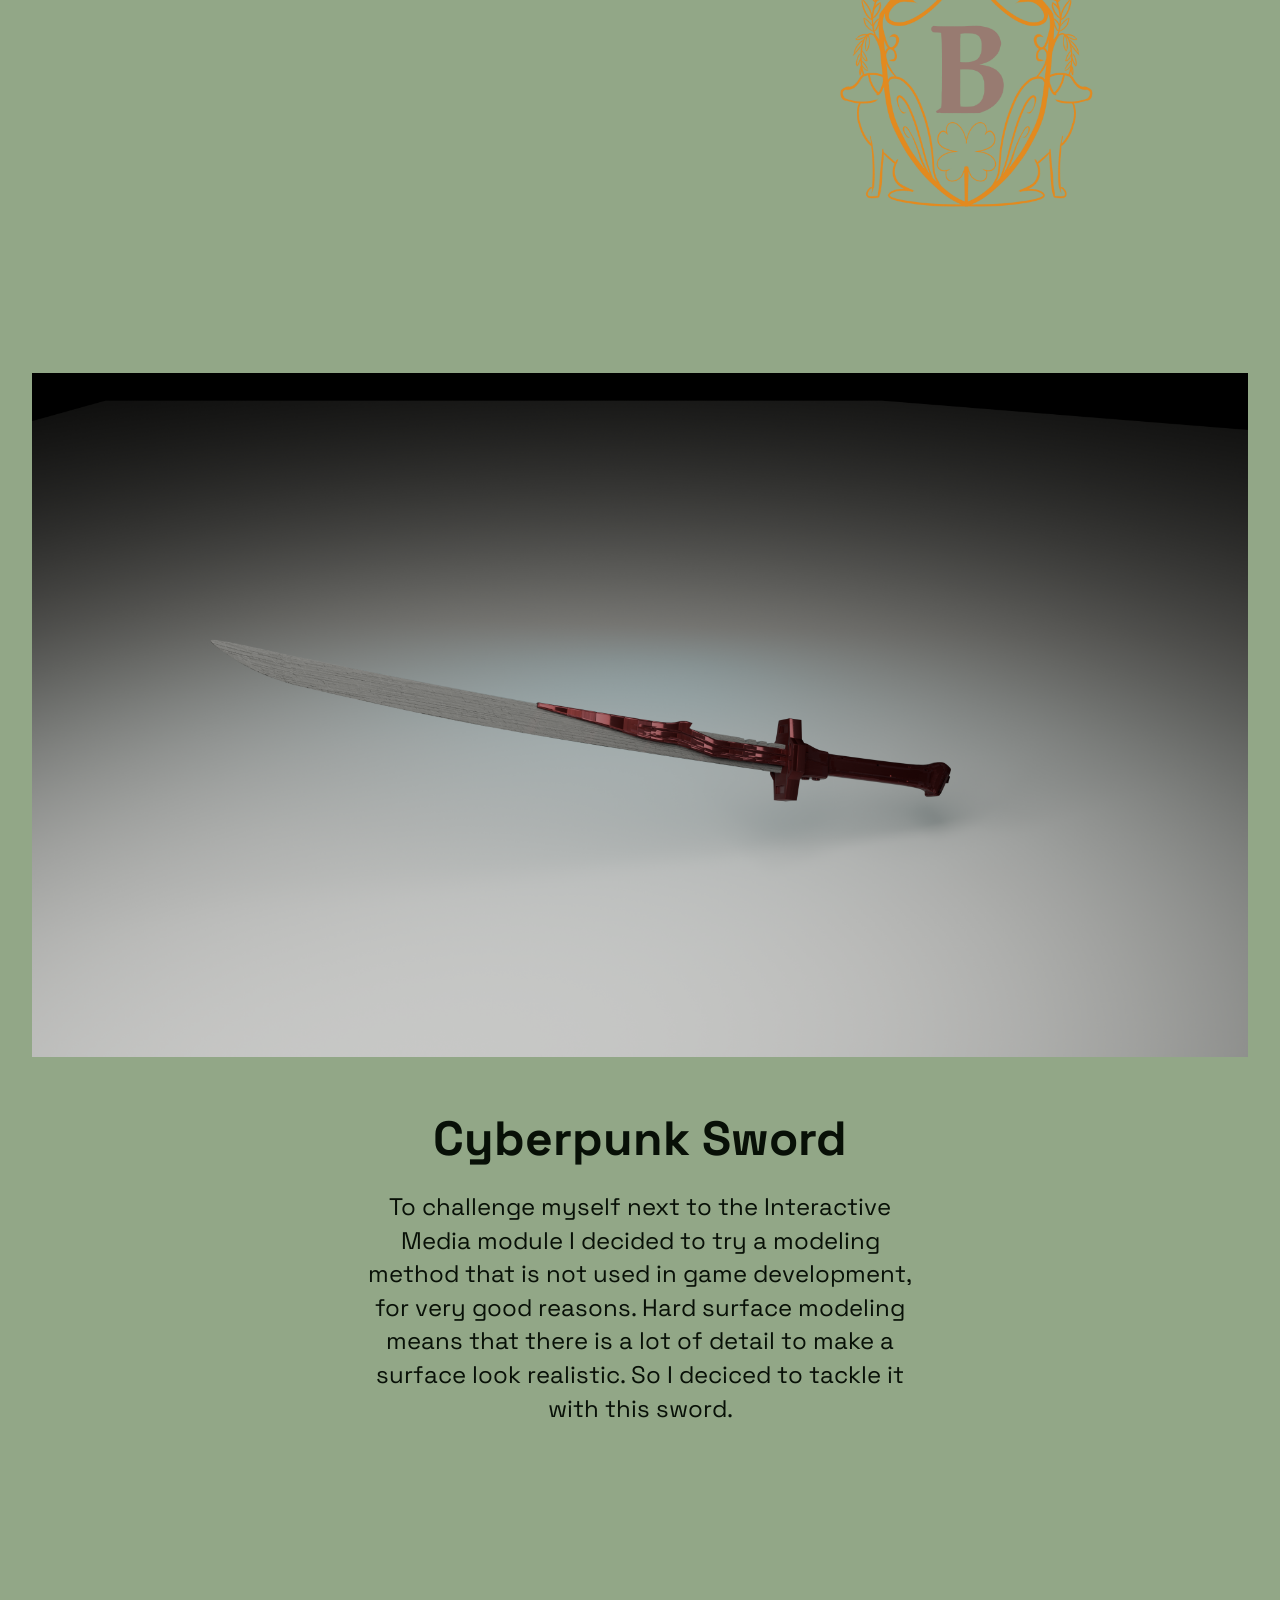
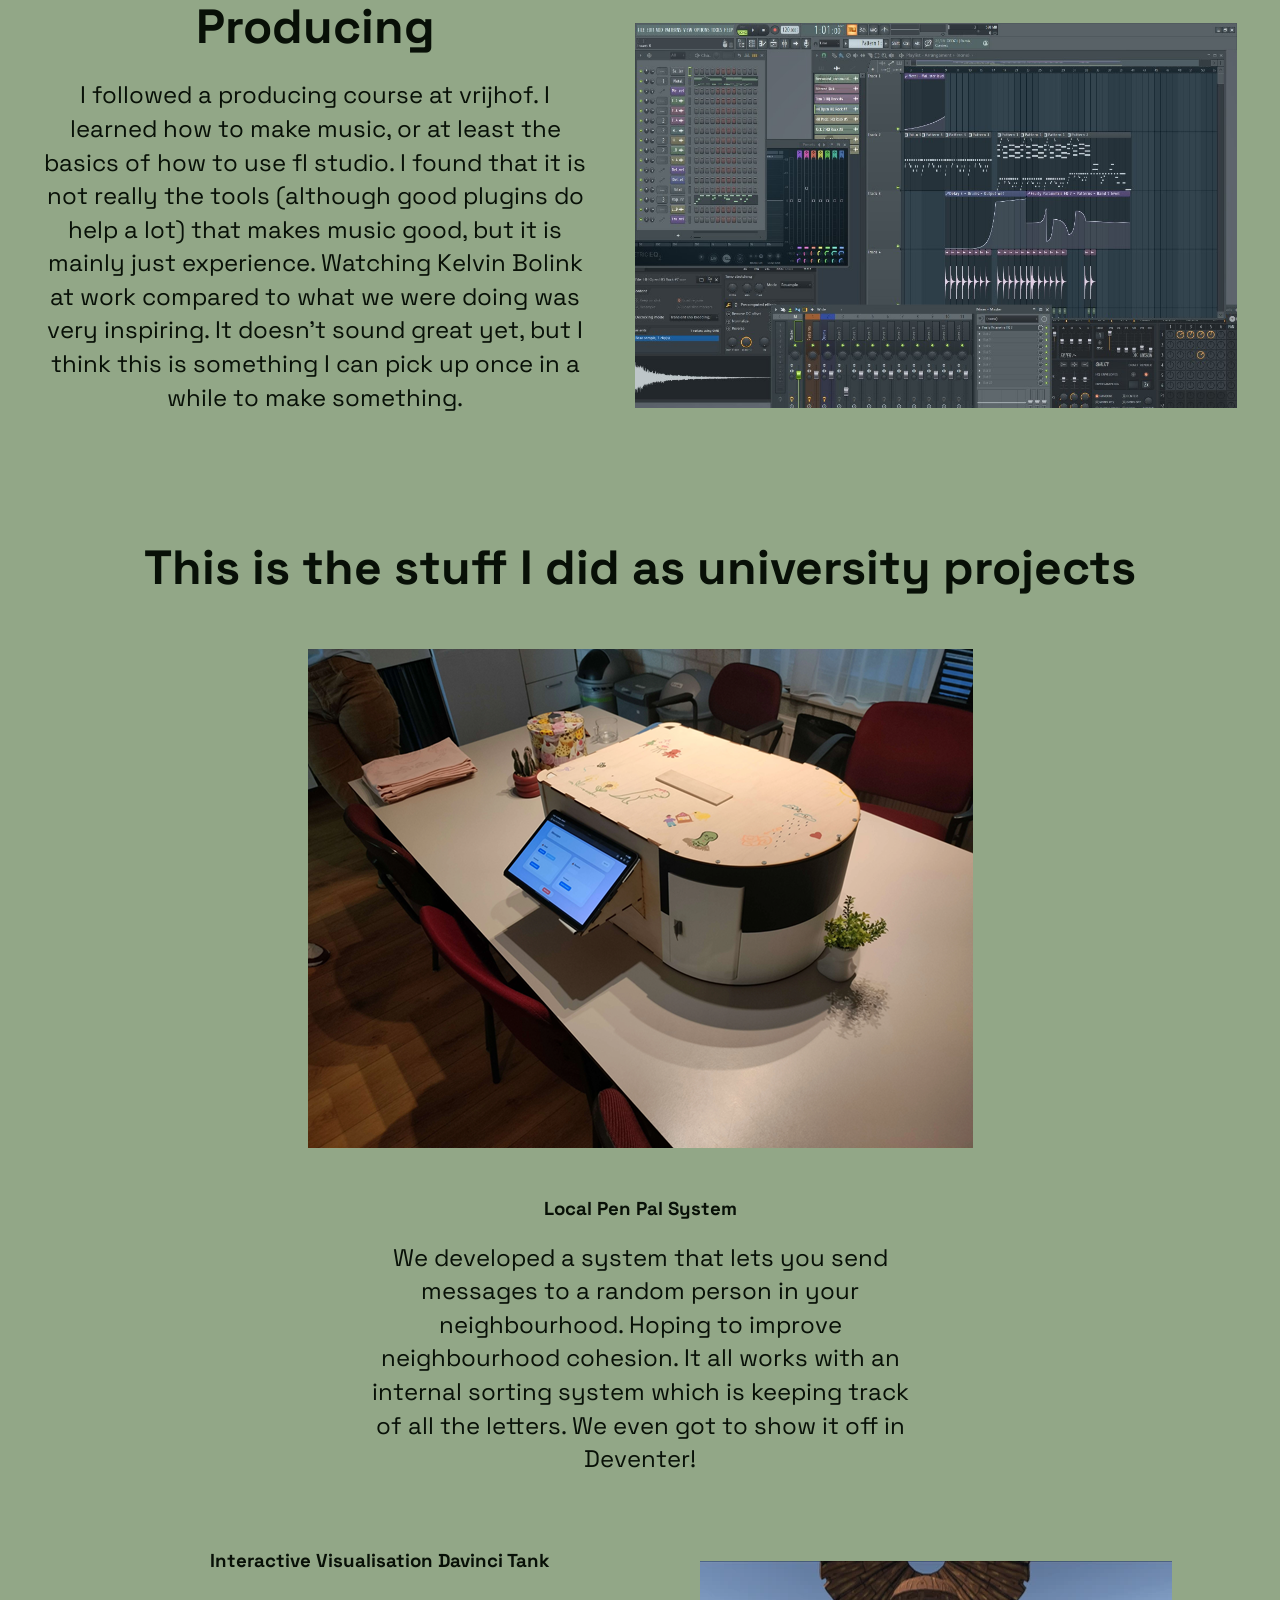
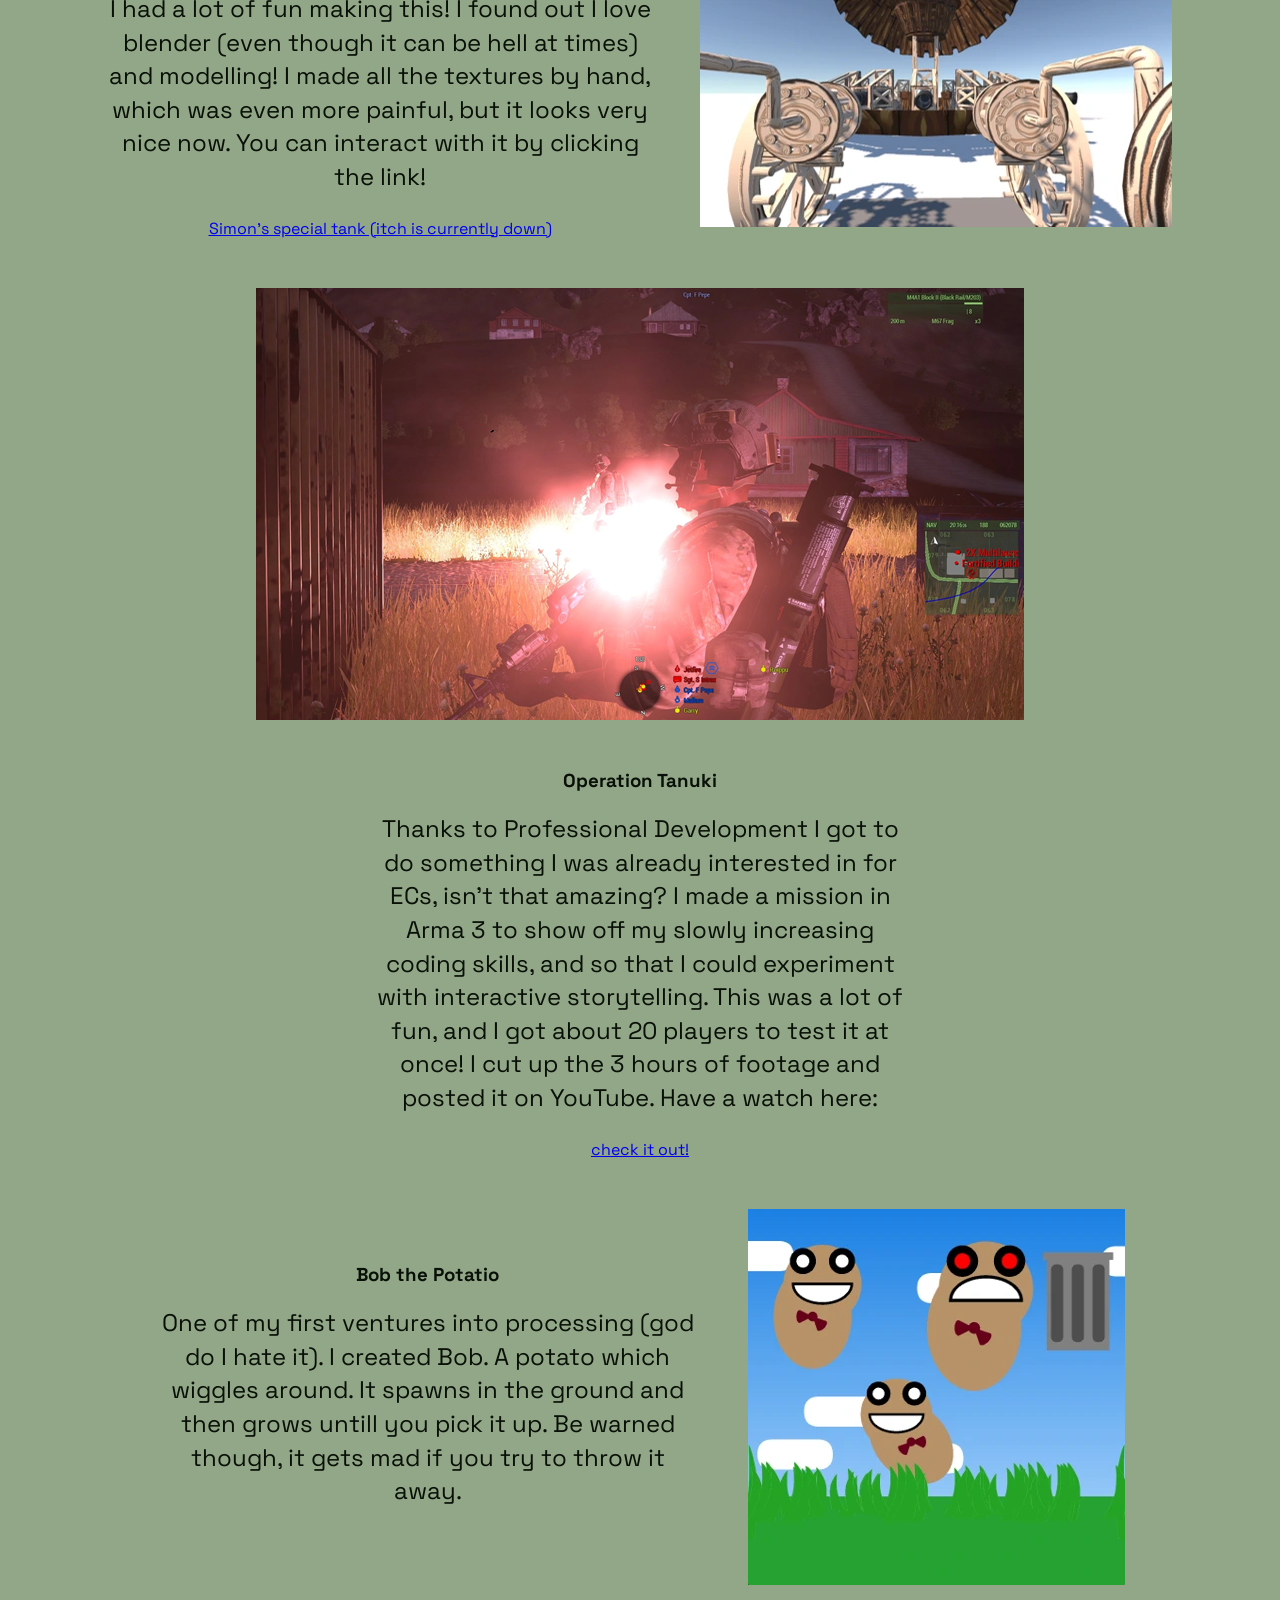
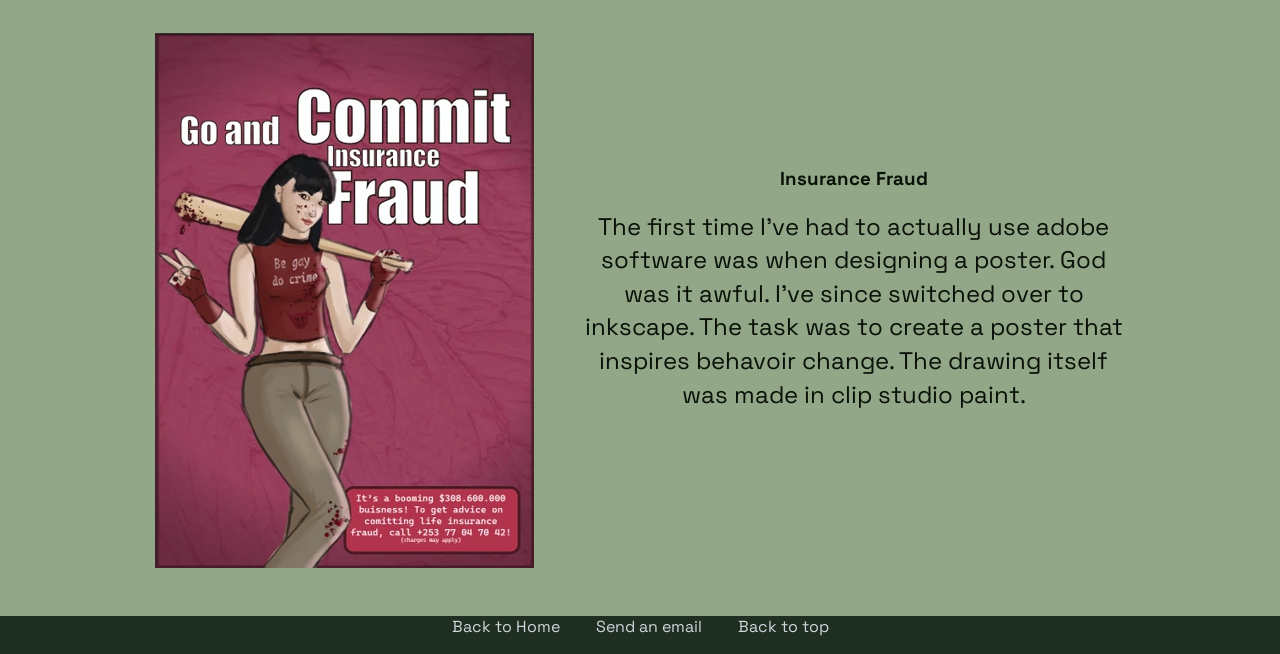
==== commit 19e42948: "Actual sword description" ====
--- a/Portfolio.html
+++ b/Portfolio.html
@@ -98,7 +98,7 @@
         <div class="text-container">
           <h2>Cyberpunk Sword</h2>
           <p>
-            I made a sword, modelled in blender.
+            To challenge myself next to the Interactive Media module I decided to try a modeling method that is not used in game development, for very good reasons. Hard surface modeling means that there is a lot of detail to make a surface look realistic. So I deciced to tackle it with this sword.
           </p>
         </div>
       </div>
